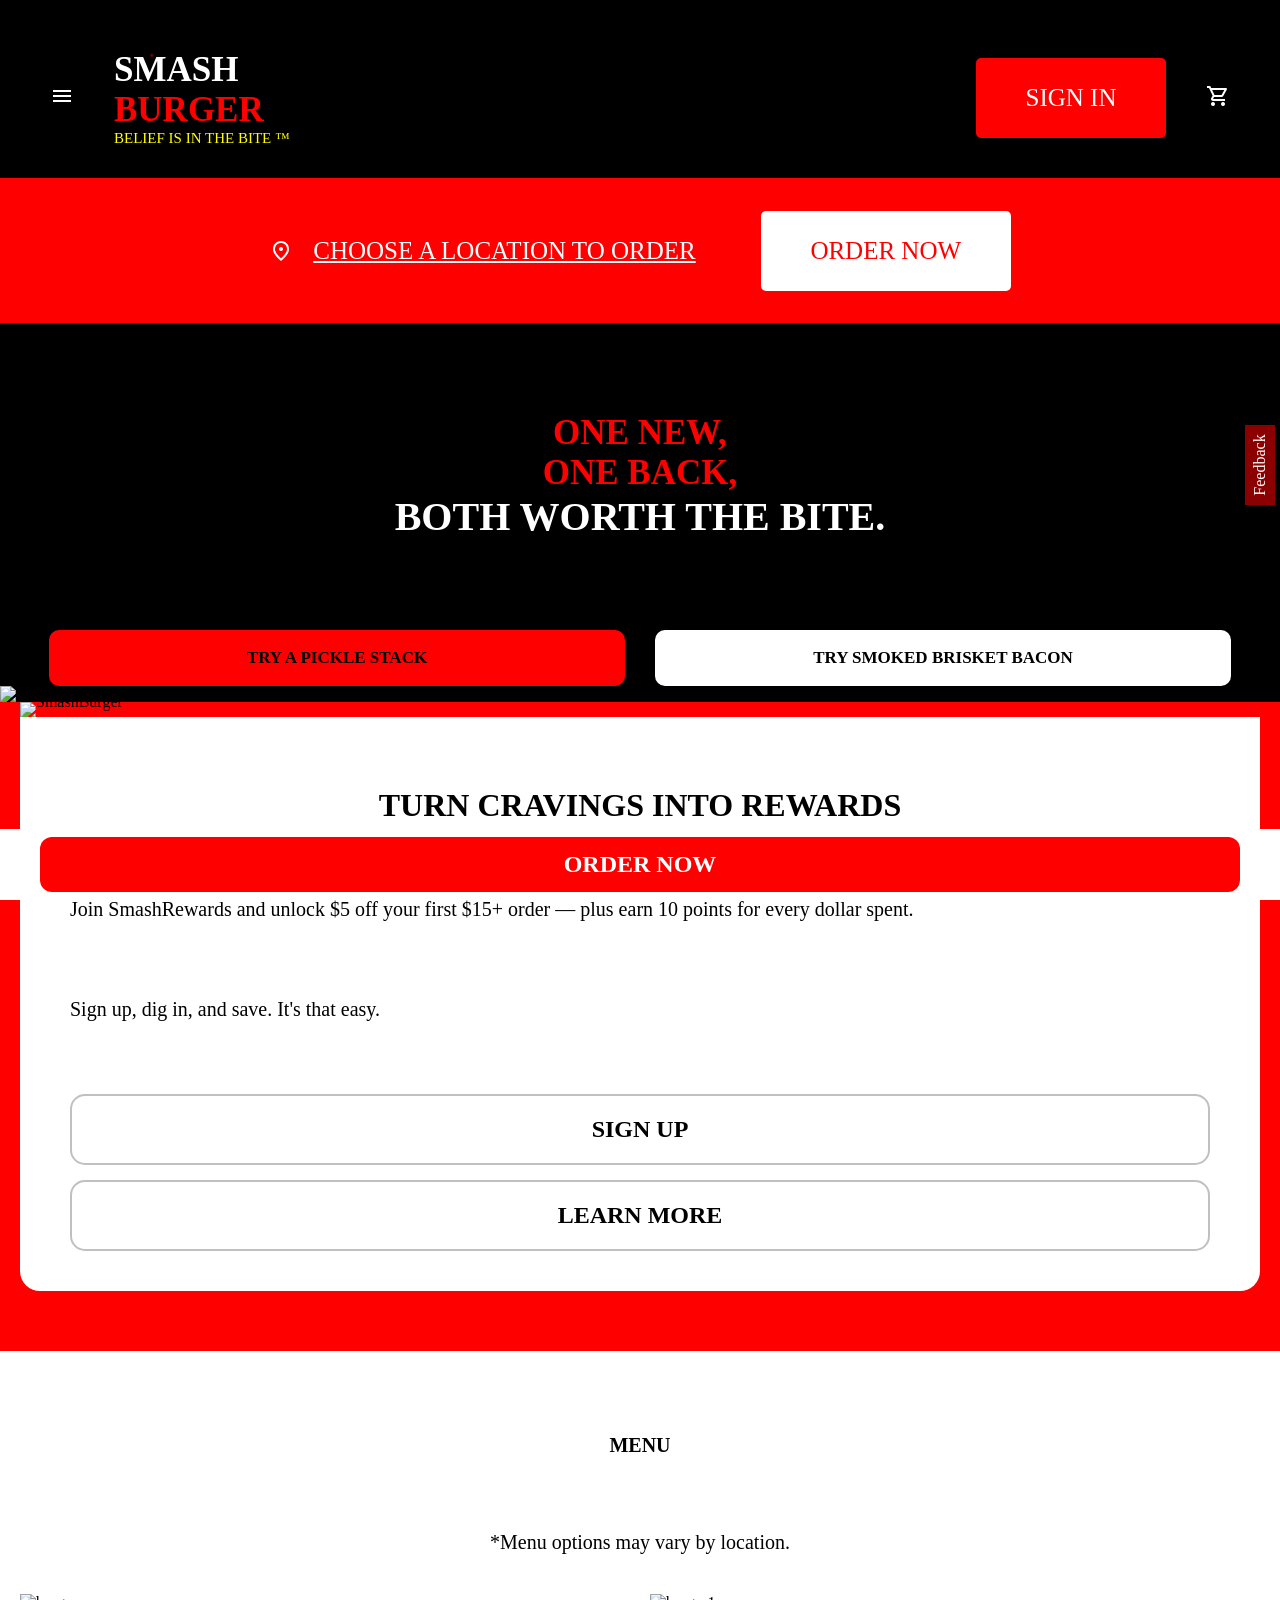
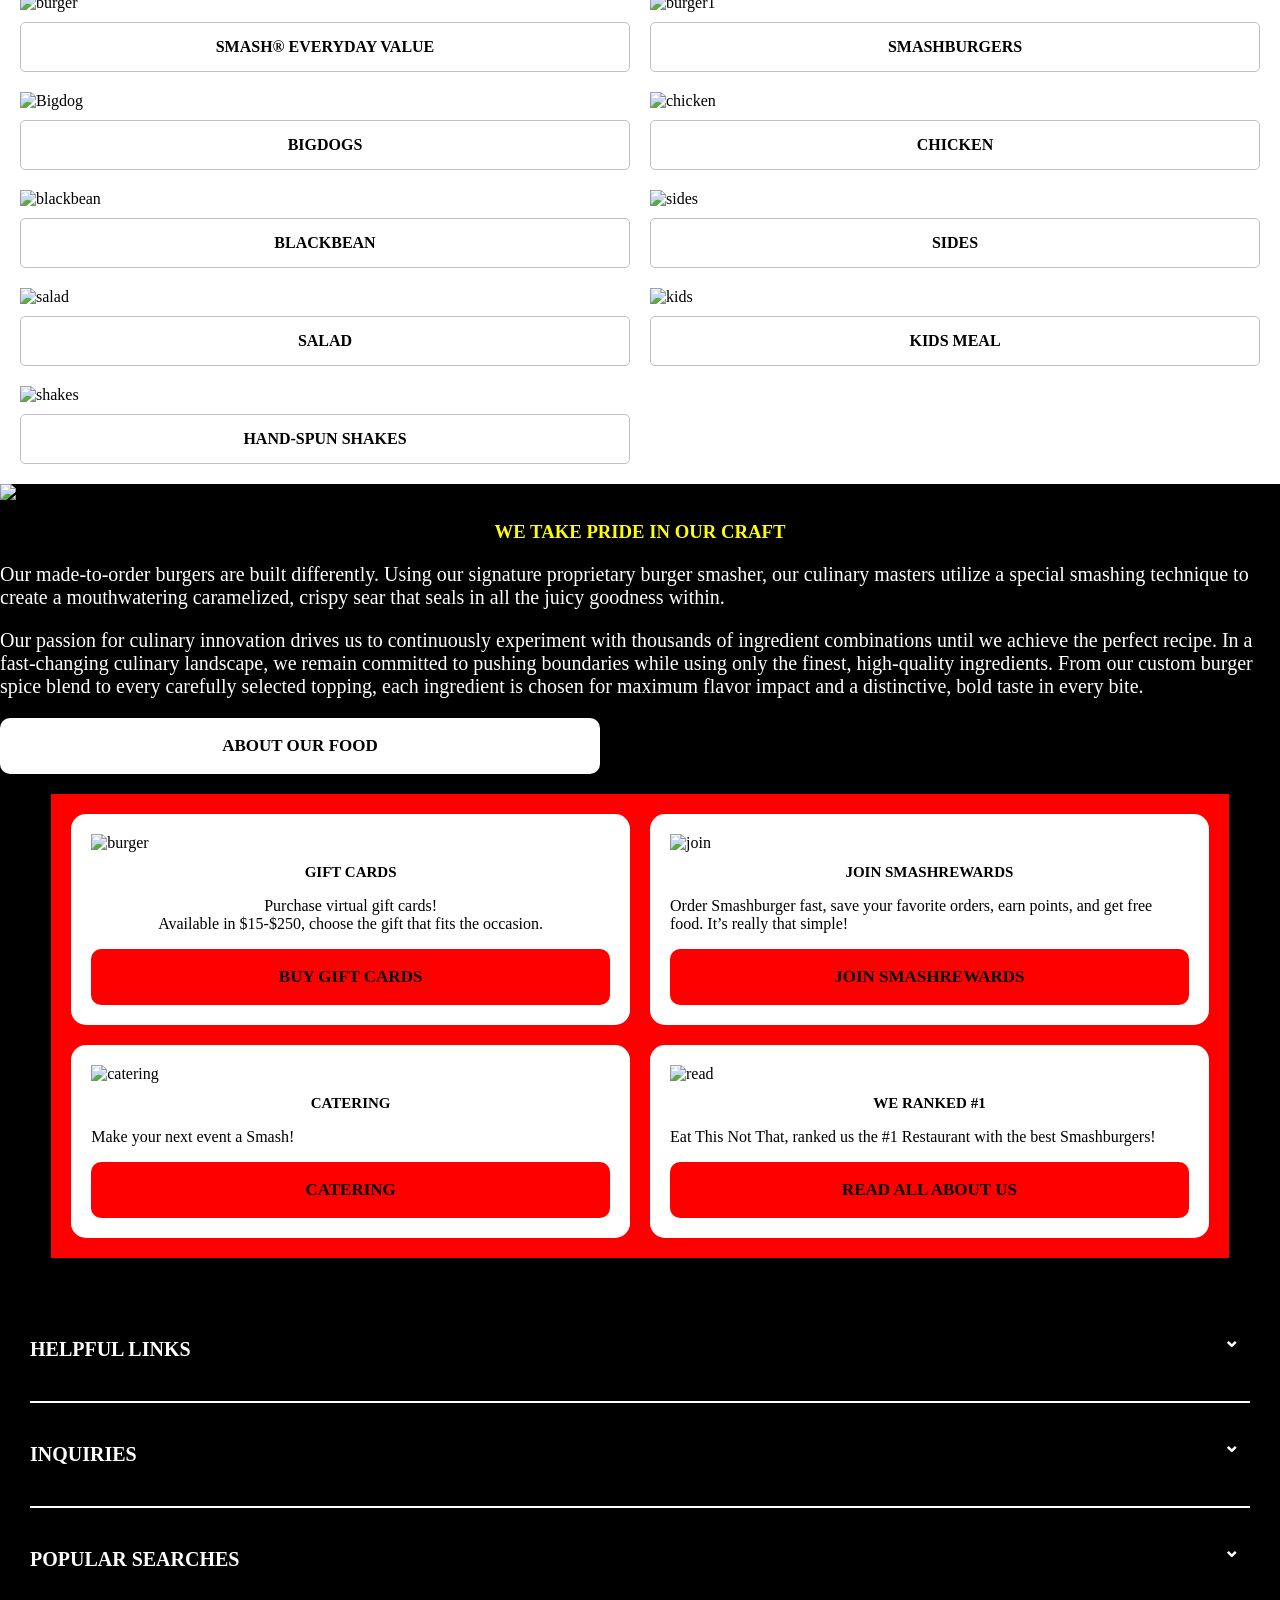
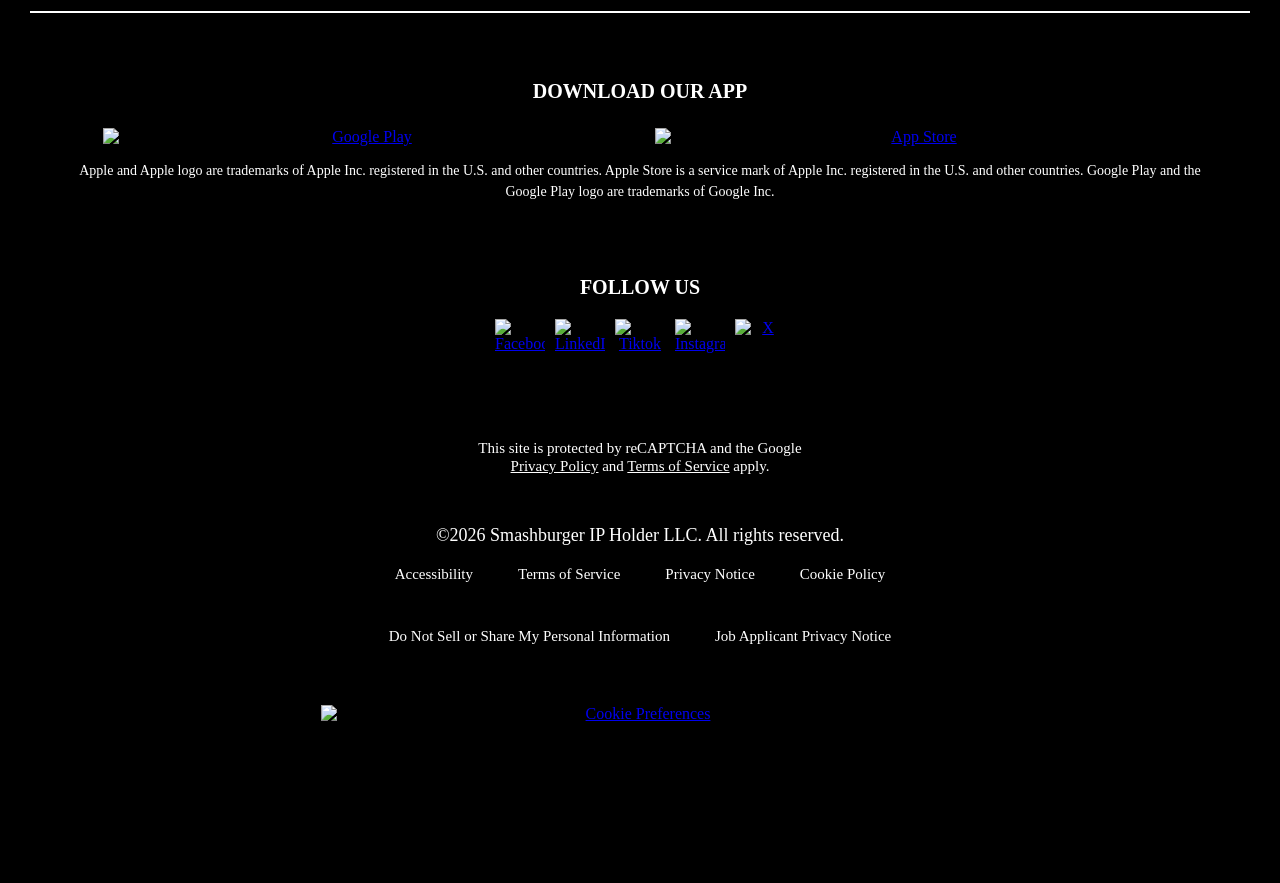
==== index.html @ 2b950dd9 "Add files via upload" ====
<!DOCTYPE html>
<html>

<head>
  <meta charset="UTF-8">
  <meta name="viewport" content="width=device-width, initial-scale=1">
  <link rel="stylesheet" href="style.css"
  <title>SMASHBURGER</title>
    <link rel="stylesheet" href="https://fonts.googleapis.com/css2?family=Material+Symbols+Outlined:opsz,wght,FILL,GRAD@24,400,0,0&icon_names=menu,shopping_cart,location_on" />
</head>

<body class="index-page">
  <header>
    <div class="header-section">
    <span class="material-symbols-outlined hamburger">menu
  </span>
    </div>

    <div class="logo-section">
      <h1>
        <span style="color: white;">SMASH</span><br>
        <span style="color: red;">BURGER <div class="reg">&reg;</div></span>
      </h1>
        <p>BELIEF IS IN THE BITE &trade;</p>
    </div>
    
    <a href="signIn.html" class="button-box">
    <p>SIGN IN</p>
    </a>
        
    <div class="cart-section">
    <span class="material-symbols-outlined cart">shopping_cart
</span>
    </div>
  
  </header>
  
  <nav></nav>
  <main>
        <div class="order-section">
      <div class="location">
        <span class="material-symbols-outlined location_on">location_on
</span>
    <div class="location-text">
      <a href="order.html">CHOOSE A LOCATION TO ORDER</a>
    </div>
      </div>
      <a href="order.html" class="order-now">
           <p>ORDER NOW</p>
    </a>
      
        </div>
        
        <div class="promo-content">

      <h1>
        <p1>ONE NEW,</p1> <br>
        <p2>ONE BACK,</p2> <br>
        <strong>BOTH WORTH THE BITE.</strong>
      </h1>

      </div>
     <div class="feedback">Feedback</div>
     <div class="promo-buttons">

    <a href="#" class="red-button">
        TRY A PICKLE STACK
    </a>
      <br>
    <a href="#" class="white-button">
        TRY SMOKED BRISKET BACON
    </a>

</div>
     <div class="burger-promotion">
       <img src="images/burger.jpg" alt="SmashBurger">
     </div>
     
     <div class="rewards-section">

    <div class="rewards-image">
        <img src="images/Smashrewards.jpg" alt="SmashBurger">
    </div>

    <div class="rewards-card">

        <h2>TURN CRAVINGS INTO REWARDS</h2>

      <p>
        Join SmashRewards and unlock $5 off your first $15+ order — plus earn 10 points for every dollar spent.
      </p>

      <p>
        Sign up, dig in, and save. It's that easy.
      </p>

        <a href="#" class="signup">SIGN UP</a>

        <a href="#" class="learn">LEARN MORE</a>

    </div>
     
     </div>
     
     <div class="menu-section">

    <h1>MENU</h1>
    <p>*Menu options may vary by location.</p>

    <div class="images">
        <img src="images/smasheverydayvalue.jpg" alt="burger">
        <a href="#">SMASH&reg; EVERYDAY VALUE</a>
    </div>

    <div class="images">
        <img src="images/smashburger.jpg" alt="burger1">
        <a href="#">SMASHBURGERS</a>
    </div>

    <div class="images">
        <img src="images/bigdogs.jpg" alt="Bigdog">
        <a href="#">BIGDOGS</a>
    </div>

    <div class="images">
        <img src="images/chicken.jpg" alt="chicken">
        <a href="#">CHICKEN</a>
    </div>

    <div class="images">
        <img src="images/blackbean.jpg" alt="blackbean">
        <a href="#">BLACKBEAN</a>
    </div>

    <div class="images">
        <img src="images/sides.jpg" alt="sides">
        <a href="#">SIDES</a>
    </div>

    <div class="images">
        <img src="images/salad.jpg" alt="salad">
        <a href="#">SALAD</a>
    </div>

    <div class="images">
        <img src="images/kids.jpg" alt="kids">
        <a href="#">KIDS MEAL</a>
    </div>

    <div class="images">
        <img src="images/shakes.jpg" alt="shakes">
        <a href="#">HAND-SPUN SHAKES</a>
    </div>

</div>
     
     <div class="pride-craft">
       <img src="images/smashfries.jpg" alt="fries">
       
       <h3>WE TAKE PRIDE IN OUR CRAFT</h3>
       
       <p>Our made-to-order burgers are built differently. Using our signature proprietary burger smasher, our culinary masters utilize a special smashing technique to create a mouthwatering caramelized, crispy sear that seals in all the juicy goodness within. </p>
       <p>Our passion for culinary innovation drives us to continuously experiment with thousands of ingredient combinations until we achieve the perfect recipe. In a fast-changing culinary landscape, we remain committed to pushing boundaries while using only the finest, high-quality ingredients. From our custom burger spice blend to every carefully selected topping, each ingredient is chosen for maximum flavor impact and a distinctive, bold taste in every bite. </p>
       
           <a href="#" class="about-button">ABOUT OUR FOOD
    </a>
     </div>
     
     <div class="big-box">
       <div class="white-box">
         <img src="images/doubleburger.png" alt="burger">
        <h2>GIFT CARDS</h2>
        <p>Purchase virtual gift cards! <br>Available in $15-$250, choose the gift that fits the occasion.</p>
        
       <a href="#" class="buy-button">BUY GIFT CARDS </a>
       </div>
       
       <div class="join">
         <img src="images/joinus.png" alt="join">

        <h2>JOIN SMASHREWARDS</h2>

        <p>
            Order Smashburger fast, save your favorite orders, earn
            points, and get free food. It’s really that simple!
        </p>

      <a href="#" class="join-button">JOIN SMASHREWARDS </a>

    </div>
       
       <div class="catering">
         <img src="images/catering.jpg" alt="catering">
        <h2>CATERING</h2>
        <p>Make your next event a Smash!</p>
       <a href="#" class="cater-button">CATERING </a>
       </div>
       
    <div class="read">
      <img src="images/read.jpg" alt="read">
      <h2>WE RANKED #1</h2>
      <p>Eat This Not That, ranked us the #1 Restaurant with the best Smashburgers!</p>
             
      <a href="#" class="read-button">READ ALL ABOUT US </a>
    </div>
</div>

    
    
</main>
  <footer>

  <details>
    <summary>HELPFUL LINKS</summary>

    <div class="dropdown-content">
      <a href="#">About Us</a>
      <a href="#">Our Food</a>
      <a href="#">Nutrition</a>
      <a href="#">Catering</a>
      <a href="#">News</a>
      <a href="#">Delivery</a>
      <a href="#">Rewards</a>
      <a href="#">Gift Cards</a>
      <a href="#">Locations</a>
    </div>
  </details>

  <details>
    <summary>INQUIRIES</summary>

    <div class="dropdown-content">
      <a href="#">Careers</a>
      <a href="#">Deals</a>
      <a href="#">Franchising</a>
      <a href="#">FAQ</a>
      <a href="#">Smashburger Certified Angus Beef</a>
      <a href="#">Supply Chain</a>
      <a href="#">Contact Us</a>
    </div>
  </details>

  <details>
    <summary>POPULAR SEARCHES</summary>

    <div class="dropdown-content">
      <a href="#">Veggie Burgers</a>
      <a href="#">What Is A Smash Burger?</a>
      <a href="#">Smash Burger Recipe</a>
      <a href="#">Local Burger Places</a>
      <a href="#">Burgers & Fries</a>
      <a href="#">Burgers & Shakes</a>
      <a href="#">Double Smashburgers</a>
      <a href="#">Black Bean Burger</a>
      <a href="#">SMASH&reg; Everyday Value Menu</a>
    </div>
  </details>
    <div class="download-app">

  <h2>DOWNLOAD OUR APP</h2>

  <div class="app-buttons">

    <a href="https://play.google.com">
      <img src="images/Googleplay.png" alt="Google Play">
    </a>

    <a href="https://www.apple.com">
      <img src="images/applestore.jpg" alt="App Store">
    </a>

  </div>

  <p>
    Apple and Apple logo are trademarks of Apple Inc. registered
    in the U.S. and other countries. Apple Store is a service mark
    of Apple Inc. registered in the U.S. and other countries.
    Google Play and the Google Play logo are trademarks of Google Inc.
  </p>

</div>
<div class="footer-bottom">

    <h2>FOLLOW US</h2>

    <div class="social-icons">
        <a href="https://facebook.com">
          <img src="images/Facebook.png" alt="Facebook">
        </a>
        <a href="https://linkedin.com">
          <img src="images/LinkedIn.png" alt="LinkedIn">
        </a>
        <a href="https://tiktok.com">
          <img src="images/tiktok.png" alt="Tiktok">
        </a>
        <a href="https://instagram.com">
          <img src="images/Instagram.png" alt="Instagram">
        </a>
        <a href="https://X.com">
          <img src="images/X.jpg" alt="X">
        </a>
    </div>

    <p class="captcha">
        This site is protected by reCAPTCHA and the Google<br>
        <a href="#">Privacy Policy</a> and
        <a href="#">Terms of Service</a> apply.
    </p>

    <p class="copyright">
        ©2026 Smashburger IP Holder LLC. All rights reserved.
    </p>

    <div class="footer-links">
        <a href="#">Accessibility</a>
        <a href="#">Terms of Service</a>
        <a href="#">Privacy Notice</a>
        <a href="#">Cookie Policy</a>
        <a href="#">Do Not Sell or Share My Personal Information</a>
        <a href="#">Job Applicant Privacy Notice</a>
    </div>

   <a href="#" class="cookie-button">
    <img src="images/cookies.jpg" alt="Cookie Preferences">
</a>

</div>
  </footer>
  <footer class="order-footer">
    <a href="#">ORDER NOW</a>
</footer>
</body>

</html>
---- style.css ----
* {
    box-sizing: border-box;
}

html, body {
    margin: 0;
    padding: 0;
    width: 100%;
    overflow-x: hidden;
}

img {
    max-width: 100%;
    height: auto;
}

.index-page {
    background-color: black;
    margin: 0;
    padding-bottom: 100px;
}

.sigin-page{
    background-color: black;
    margin: 0;
    padding: 0;
}

header {
    background-color: black;
    height: 80px;
    position: relative;
    display: flex;
    align-items: center;
}

.header-section {
    margin-left: 15px;
}

.hamburger {
    color: white;
}

.reg {
    color: red;
    position: absolute;
    left: 150px;
    top: 35px;
    font-size: 5px;
}

.logo-section {
    text-align: center;
    margin-left: 20px;
}

.logo-section h1 {
    color: white;
    font-size: 20px;
    margin: 0;
}

.logo-section p {
    color: yellow;
    font-size: 10px;
    margin: 0;
}

.button-box {
    background-color: red;
    color: white;
    height: 35px;
    width: 100px;
    display: flex;
    justify-content: center;
    align-items: center;
    border-radius: 5px;
    margin-left: 30px;
    text-decoration: none;
}

.cart-section {
    margin-left: auto;
    right: 15px;
}

.cart {
    color: white;
}

.order-section {
    background-color: red;
    height: 90px;
    display: flex;
    align-items: center;
    gap: 20px;
}

.location {
    display: flex;
    align-items: center;
}

.location_on {
    color: white;
}

.location-text {
    margin-left: 20px;
}

.location-text a {
    color: white;
    font-size: 15px;
    margin-right: 15px;
    text-decoration: underline;
}

.order-now {
    background-color: white;
    width: 100px;
    height: 35px;
    border-radius: 5px;
    display: flex;
    justify-content: center;
    align-items: center;
    margin-right: 10px;
    text-decoration: none;
}

.order-now p {
    color: red;
    font-size: 10px;
}

.promo-content h1 {
    font-size: 45px;
    text-align: center;
    padding: 50px 20px;
}

.promo-content h1 p1,
.promo-content h1 p2 {
    color: red;
}

.promo-content h1 strong {
    color: white;
    font-size: 40px;
    font-weight: bold;
}

.promo-buttons {
    display: flex;
    flex-direction: column;
    align-items: center;
    gap: 0;
}

.red-button,
.white-button,
.about-button,
.buy-button,
.join-button,
.cater-button,
.read-button {
    display: block;
    width: 100%;
    max-width: 600px;
    padding: 18px 20px;
    text-align: center;
    text-decoration: none;
    font-size: 17px;
    font-weight: bold;
    border-radius: 10px;
    box-sizing: border-box;
    margin-bottom: 0;
}

.red-button,
.join-button,
.cater-button,
.read-button,
.buy-button {
    background-color: red;
    color: black;
}

.white-button,
.about-button {
    background-color: white;
    color: black;
}

.feedback {
    position: fixed;
    right: -20px;
    top: 450px;
    color: white;
    background-color: darkred;
    transform: rotate(-90deg);
    display: flex;
    align-items: center;
    justify-content: center;
    height: 30px;
    width: 80px;
    z-index: 1;
}

.burger-promotion {
    width: 100%;
    background-color: black;
    margin: 0;
    padding: 0;
    line-height: 0;
}

.burger-promotion img {
    display: block;
    width: 100%;
    height: auto;
    margin: 0;
    padding: 0;
}

.rewards-section {
    background-color: red;
    padding: 0 40px 60px;
}

.rewards-image {
    width: 100%;
    line-height: 0;
}

.rewards-image img {
    display: block;
    width: 100%;
    height: auto;
}

.rewards-card {
    background-color: white;
    padding: 70px 50px 40px;
    border-radius: 0 0 20px 20px;
    position: relative;
    z-index: 2;
    margin-top: -1px;
}

.rewards-card h2 {
    text-align: center;
    font-size: 32px;
    margin: 0 0 70px;
}

.rewards-card p {
    font-size: 20px;
    line-height: 1.5;
    margin: 0 0 70px;
}

.rewards-card a {
    display: block;
    text-align: center;
    padding: 20px;
    margin-top: 15px;
    border: 2px solid silver;
    border-radius: 15px;
    text-decoration: none;
    font-size: 24px;
    font-weight: bold;
}

.signup,
.learn {
    color: black;
    background-color: white;
}

.menu-section {
    background-color: white;
    width: 100%;
    height: auto;
}

.menu-section h1 {
    text-align: center;
    padding-top: 50px;
    font-size: 20px;
}

.menu-section p {
    text-align: center;
    padding-top: 20px;
    font-size: 20px;
}

.images img {
    display: block;
    width: 100%;
    height: auto;
    margin: 0;
    padding: 0;
}

.images a {
    display: block;
    width: 88%;
    text-align: center;
    padding: 15px;
    margin: auto;
    border: 1px solid silver;
    border-radius: 5px;
    text-decoration: none;
    color: black;
    font-weight: bold;
}

.pride-craft {
    background-color: black;
    width: 100%;
    height: auto;
}

.pride-craft img {
    display: block;
    width: 100%;
    height: auto;
    margin: 0;
    padding: 0;
}

.pride-craft h3 {
    color: yellow;
    text-align: center;
}

.pride-craft p {
    color: white;
    text-align: left;
    font-size: 20px;
}

.big-box {
    background-color: red;
    width: 100%;
    height: auto;
    padding: 20px;
    margin-right: 10px;
    margin-top: 50px;
}

.white-box,
.join,
.catering,
.read {
    background-color: white;
    width: 90%;
    height: auto;
    border-radius: 15px;
    margin: 20px auto;
    padding: 20px;
    box-sizing: border-box;
}

.white-box img,
.join img,
.catering img,
.read img {
    display: block;
    width: 100%;
    height: auto;
    margin: 0;
    padding: 0;
}

.white-box h2,
.join h2,
.catering h2,
.read h2 {
    text-align: center;
    font-size: 15px;
}

.white-box p {
    text-align: center;
}

footer {
    background-color: black;
    width: 100%;
    padding: 20px 30px;
    box-sizing: border-box;
}

footer details {
    border-bottom: 2px solid white;
}

footer summary {
    color: white;
    font-size: 20px;
    font-weight: bold;
    padding: 40px 0;
    cursor: pointer;
    list-style: none;
    position: relative;
}

footer summary::after {
    content: "⌄";
    position: absolute;
    right: 10px;
    font-size: 20px;
    top: 30px;
}

footer details[open] summary::after {
    transform: rotate(180deg);
}

.dropdown-content {
    padding: 0 0 30px;
}

.dropdown-content a {
    display: block;
    color: white;
    text-decoration: none;
    font-size: 20px;
    padding: 12px 0;
}

.download-app {
    background-color: black;
    color: white;
    text-align: center;
    padding: 50px 30px;
}

.download-app h2 {
    font-size: 20px;
    margin-bottom: 25px;
}

.app-buttons {
    display: flex;
    justify-content: center;
    gap: 30px;
}

.app-buttons a {
    display: block;
    width: 45%;
}

.app-buttons img {
    display: block;
    width: 100%;
    height: auto;
}

.download-app p {
    font-size: 14px;
    line-height: 1.5;
    text-align: center;
    margin-top: 50px auto 0;
}

.footer-bottom {
    background-color: black;
    color: white;
    text-align: center;
    padding: 10px 30px 40px;
}

.footer-bottom h2 {
    font-size: 20px;
    margin: 0px 0 20px;
}

.social-icons {
    display: flex;
    justify-content: center;
    align-items: center;
    gap: 10px;
    margin-bottom: 70px;
}

.social-icons a {
    display: block;
}

.social-icons img {
    display: block;
    width: 50px;
    height: 50px;
    object-fit: contain;
}

.captcha {
    font-size: 15px;
    line-height: 1.2;
    margin-bottom: 50px;
}

.captcha a {
    color: white;
    text-decoration: underline;
}

.copyright {
    font-size: 18px;
    margin-bottom: 20px;
}

.footer-links {
    display: flex;
    justify-content: center;
    flex-wrap: wrap;
    gap: 45px;
    max-width: 700px;
    margin: auto;
}

.footer-links a {
    color: white;
    text-decoration: none;
    font-size: 15px;
}

.cookie-button {
    display: block;
    width: 55%;
    margin: 60px auto 0;
}

.cookie-button img {
    display: block;
    width: 100%;
    height: auto;
}

.order-footer {
    position: fixed;
    bottom: 0;
    left: 0;
    width: 100%;
    background-color: white;
    padding: 15px 25px;
    box-sizing: border-box;
    z-index: 1000;
}

.order-footer a {
    display: flex;
    justify-content: center;
    align-items: center;
    width: 100%;
    height: 50px;
    background-color: red;
    color: white;
    text-decoration: none;
    font-size: 30px;
    font-weight: bold;
    border-radius: 10px;
    box-sizing: border-box;
}

.sign-in {
    background-color: white;
    min-height: 100vh;
    padding: 70px 45px;
    box-sizing: border-box;
}

.sign-in h1 {
    color: red;
    text-align: center;
    font-size: 40px;
    margin: 0 0 50px;
}

.sign-in form {
    color: black;
    font-size: 30px;
}

.sign-in input {
    display: block;
    width: 100%;
    height: 70px;
    border: 2px solid silver;
    border-radius: 15px;
    box-sizing: border-box;
    padding: 15px;
    font-size: 20px;
    margin-top: 20px;
}

#forgot {
    display: block;
    color: black;
    font-size: 28px;
    text-decoration: underline;
    margin-top: 15px;
    margin-bottom: 60px;
}

.sign-in button {
    display: block;
    width: 100%;
    height: 70px;
    background-color: red;
    color: white;
    border: none;
    border-radius: 15px;
    font-size: 30px;
    font-weight: bold;
}

.Account {
    background-color: white;
    margin-top: 65px;
    padding: 45px 20px;
    border-radius: 10px;
    text-align: center;
    font-size: 20px;
}

.Account p {
    display: inline;
    margin: 0;
}

.Account a {
    color: darkred;
    font-weight: bold;
    text-decoration: underline;
    margin-left: 5px;
}

.location-page {
    background-color: white;
    min-height: 100vh;
    padding: 70px 48px;
    box-sizing: border-box;
    color: black;
}

.location-page h1 {
    text-align: center;
    font-size: 25px;
    line-height: 1.5;
    margin: 0 0 50px;
    font-weight: bold;
}

.location-page h2 {
    text-align: center;
    font-size: 15px;
    margin: 0;
}

.location-page p {
    text-align: center;
    color: dimgray;
    font-size: 15px;
    margin: 12px 0 65px;
}

.location-page form {
    display: flex;
    flex-direction: column;
    font-size: 27px;
}

.location-page select {
    width: 100%;
    height: 60px;
    background-color: white;
    border: 2px solid silver;
    border-radius: 12px;
    padding: 0 28px;
    font-size: 20px;
    margin-top: 15px;
    margin-bottom: 30px;
}

.location-page input {
    width: 100%;
    font-size: 115px;
    box-sizing: border-box;
    background-color: white;
    border: 2px solid silver;
    border-radius: 12px;
    padding: 0 28px;
    font-size: 28px;
    margin-top: 15px;
}

.location-page input::placeholder {
    color: #777;
}

.search-button {
    width: 100%;
    height: 60px;
    background-color: red;
    color: white;
    border: none;
    border-radius: 12px;
    font-size: 25px;
    font-weight: bold;
    margin-top: 45px;
}

.location-button {
    width: 100%;
    height: 60px;
    background-color: white;
    color: black;
    border: 2px solid #333;
    border-radius: 12px;
    font-size: 27px;
    font-weight: bold;
    margin-top: 25px;
}

.locations-state {
    background-color: white;
    min-height: 100vh;
    padding-top: 30px;
    color: black;
}

.locations-state h1 {
    text-align: center;
    color: red;
    font-size: 30px;
    margin: 0;
    font-weight: bold;
}

.locations-state h2 {
    text-align: center;
    color: red;
    font-size: 30px;
    margin: 10px 0 70px;
    font-weight: bold;
}

.locations-state h3 {
    text-align: center;
    font-size: 25px;
    margin: 20px 0 40px;
}

.states {
    display: grid;
    grid-template-columns: 1fr 1fr;
    gap: 24px;
    width: 100%;
    box-sizing: border-box;
    padding: 0 10px;
}

.states a {
    width: 100%;
    height: 50px;
    box-sizing: border-box;
    border: 2px solid #444;
    border-radius: 12px;
    display: flex;
    justify-content: center;
    align-items: center;
    color: black;
    text-decoration: none;
    font-size: 20px;

}

.canada-title {
    margin-top: 40px !important;
    margin-bottom: 20px !important;
}

/* RESPONSIVE DESIGN */


/*  PHONES */
@media (max-width: 600px) {

    .states {
        width: 92%;
        grid-template-columns: 1fr 1fr;
        gap: 15px;
        margin: auto;
    }

    .states a {
        width: 100%;
        height: 75px;
        font-size: 18px;
    }

    .locations-page {
        width: 100%;
        padding-left: 15px;
        padding-right: 15px;
    }

    .locations-page h1 {
        font-size: 35px;
    }

    .locations-page h2 {
        font-size: 35px;
    }

    .locations-page h3 {
        font-size: 25px;
    }

    .promo-content h1 {
        font-size: 35px;
    }

    .promo-content h1 strong {
        font-size: 32px;
    }

    .sign-in {
        width: 100%;
        padding: 50px 25px;
    }

    .sign-in input {
        width: 100%;
        height: 80px;
    }

    .sign-in button {
        width: 100%;
        height: 70px;
    }

}


/*  TABLETS */
@media (min-width: 601px) and (max-width: 1024px) {

    .states {
        width: 85%;
        max-width: 800px;
        grid-template-columns: 1fr 1fr;
        gap: 20px;
        margin: auto;
    }

    .states a {
        width: 100%;
        height: 85px;
        font-size: 22px;
    }

    .locations-page {
        width: 100%;
        padding-left: 30px;
        padding-right: 30px;
    }

    .locations-page h1 {
        font-size: 45px;
    }

    .locations-page h2 {
        font-size: 45px;
    }

    .locations-page h3 {
        font-size: 30px;
    }

}

/* LAPTOPS AND DESKTOPS */
@media (min-width: 1025px) {

    .states {
        width: 80%;
        max-width: 900px;
        grid-template-columns: 1fr 1fr;
        gap: 25px;
        margin: auto;
    }

    .states a {
        width: 100%;
        height: 90px;
        font-size: 24px;
    }

    .locations-page {
        width: 100%;
        padding-left: 40px;
        padding-right: 40px;
    }

    .locations-page h1 {
        font-size: 55px;
    }

    .locations-page h2 {
        font-size: 50px;
    }

    .locations-page h3 {
        font-size: 32px;
    }

}

@media screen and (orientation: landscape) {

    body {
        width: 100%;
        overflow-x: hidden;
    }

    body {
        width: 100%;
        overflow-x: hidden;
    }

    header {
        height: 160px;
        display: flex;
        align-items: center;
        padding: 0 50px;
        box-sizing: border-box;
    }

    .header-section {
        margin-left: 0;
    }

    .hamburger {
        font-size: 40px;
    }

    .logo-section {
        margin-left: 40px;
        text-align: left;
    }

    .logo-section h1 {
        font-size: 35px;
    }

    .logo-section p {
        font-size: 15px;
    }

    .button-box {
        margin-left: auto;
        width: 190px;
        height: 80px;
    }

    .button-box p {
        font-size: 25px;
        margin: 0;
    }

    .cart-section {
        margin-left: 40px;
        right: auto;
    }

    .cart {
        font-size: 40px;
    }

    .order-section {
        height: 145px;
        display: flex;
        align-items: center;
        justify-content: center;
        gap: 50px;
    }

    .location {
        display: flex;
        align-items: center;
    }

    .location-text {
        margin-left: 20px;
    }

    .location-text a {
        font-size: 25px;
    }

    .location_on {
        font-size: 35px;
    }

    .order-now {
        width: 250px;
        height: 80px;
        margin-right: 0;
    }

    .order-now p {
        font-size: 25px;
        margin: 0;
    }

    .burger-promotion img {
        width: 100%;
        height: auto;
    }

    .rewards-section {
        padding-left: 20px;
        padding-right: 20px;
    }

    .menu-section {
        width: 100%;
    }

    .pride-craft {
        width: 100%;
    }

    .big-box {
        width: 92%;
        margin-left: auto;
        margin-right: auto;
    }

    .order-footer {
        padding: 8px 20px;
    }

    .order-footer a {
        height: 55px;
        font-size: 24px;
        border-radius: 12px;
    }

    .promo-content {
        padding: 20px 40px;
    }

    .promo-content h1 {
        font-size: 35px;
        margin: 20px 0;
    }

    .promo-buttons {
        flex-direction: row;
        justify-content: center;
        gap: 15px;
    }

    .red-button,
    .white-button {
        width: 45%;
    }

    .burger-promotion img {
        width: 100%;
        height: auto;
    }

    .order-footer {
        padding: 8px 40px;
    }

    .order-footer a {
        height: 55px;
        font-size: 24px;
        border-radius: 12px;
    }

    .menu-section {
        width: 100%;
        padding: 20px;
        display: grid;
        grid-template-columns: 1fr 1fr;
        gap: 20px;
    }

    .menu-section h1,
    .menu-section > p {
        grid-column: 1 / -1;
    }

    .menu-section .images {
        width: 100%;
        margin: 0;
    }

    .menu-section .images img {
        display: block;
        width: 100%;
        height: auto;
    }

    .menu-section .images a {
        display: block;
        width: 100%;
        box-sizing: border-box;
        margin: 10px 0 0;
    }

    .big-box {
        width: 92%;
        margin: 20px auto;
        padding: 20px;
        display: grid;
        grid-template-columns: 1fr 1fr;
        gap: 20px;
        box-sizing: border-box;
    }

    .big-box .white-box,
    .big-box .join,
    .big-box .catering,
    .big-box .read {
        width: 100%;
        margin: 0;
        box-sizing: border-box;
    }

    .big-box img {
        width: 100%;
        height: auto;
        display: block;
    }
}
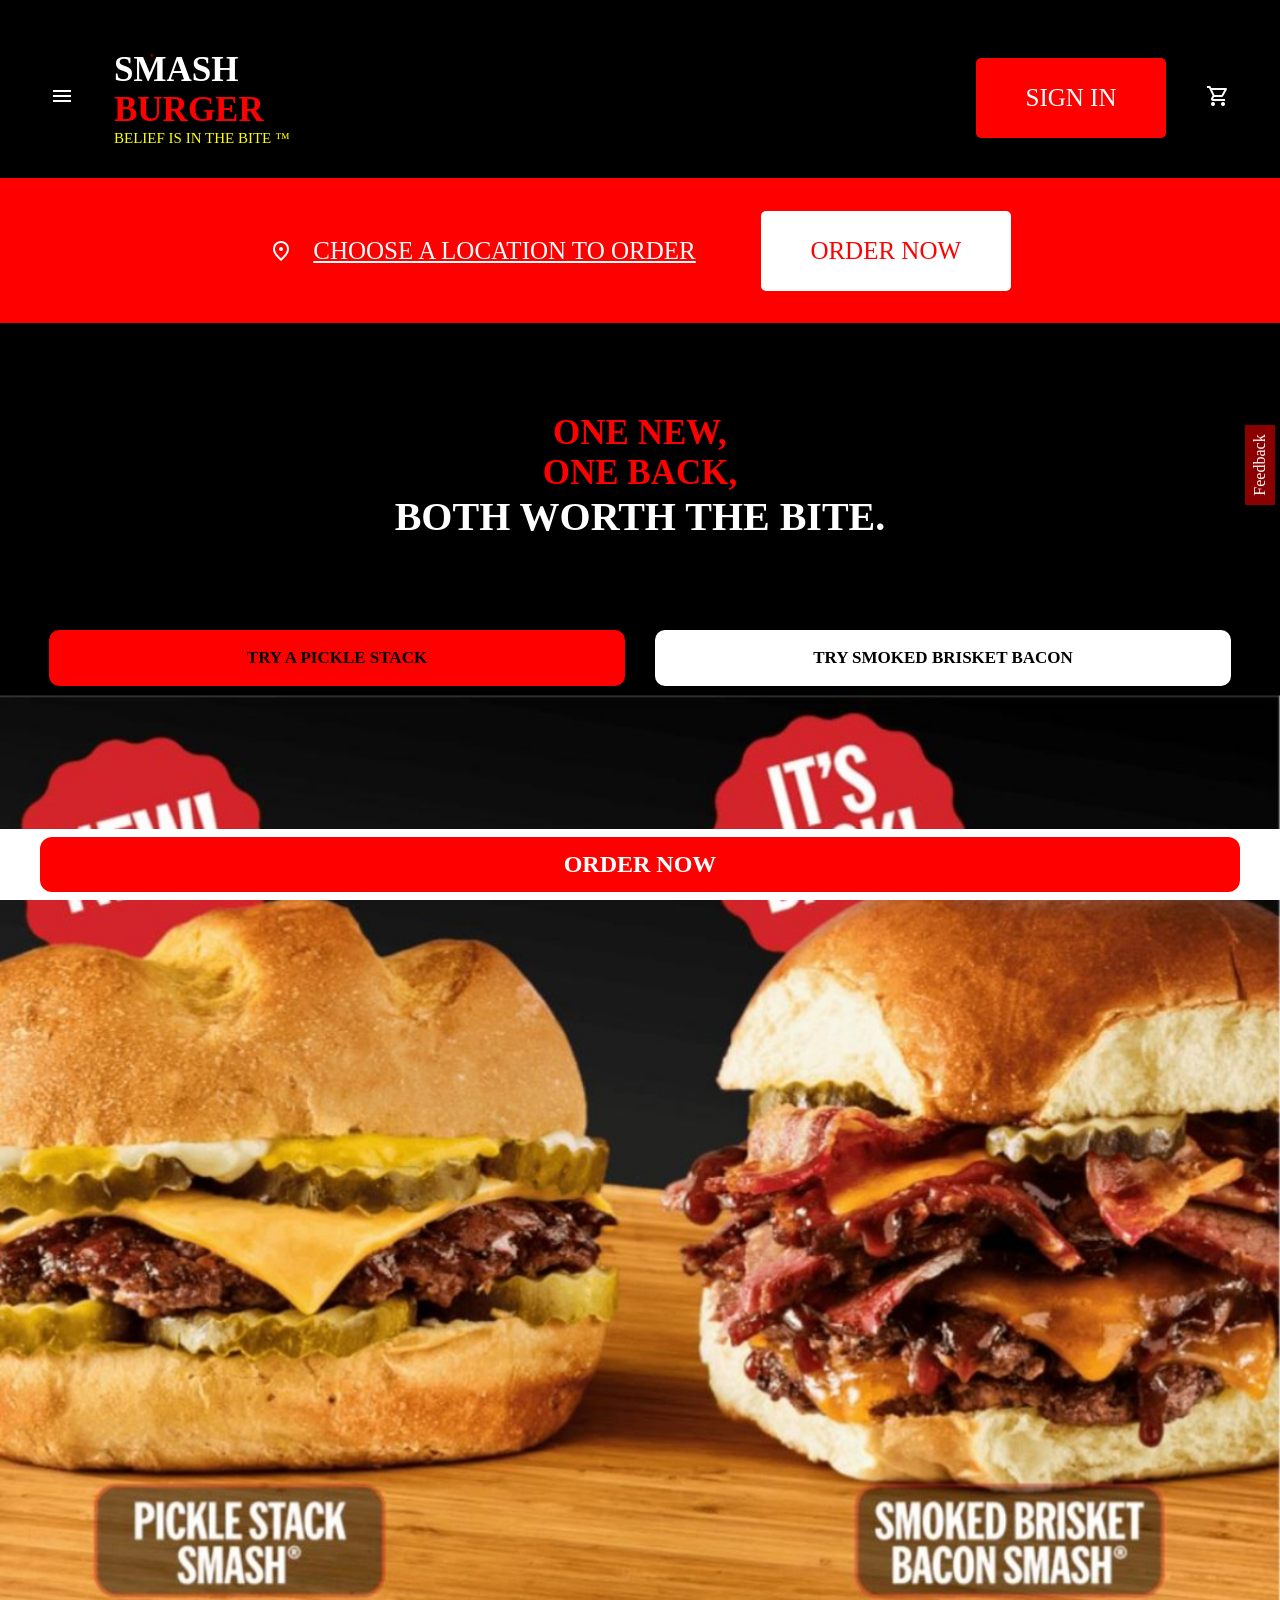
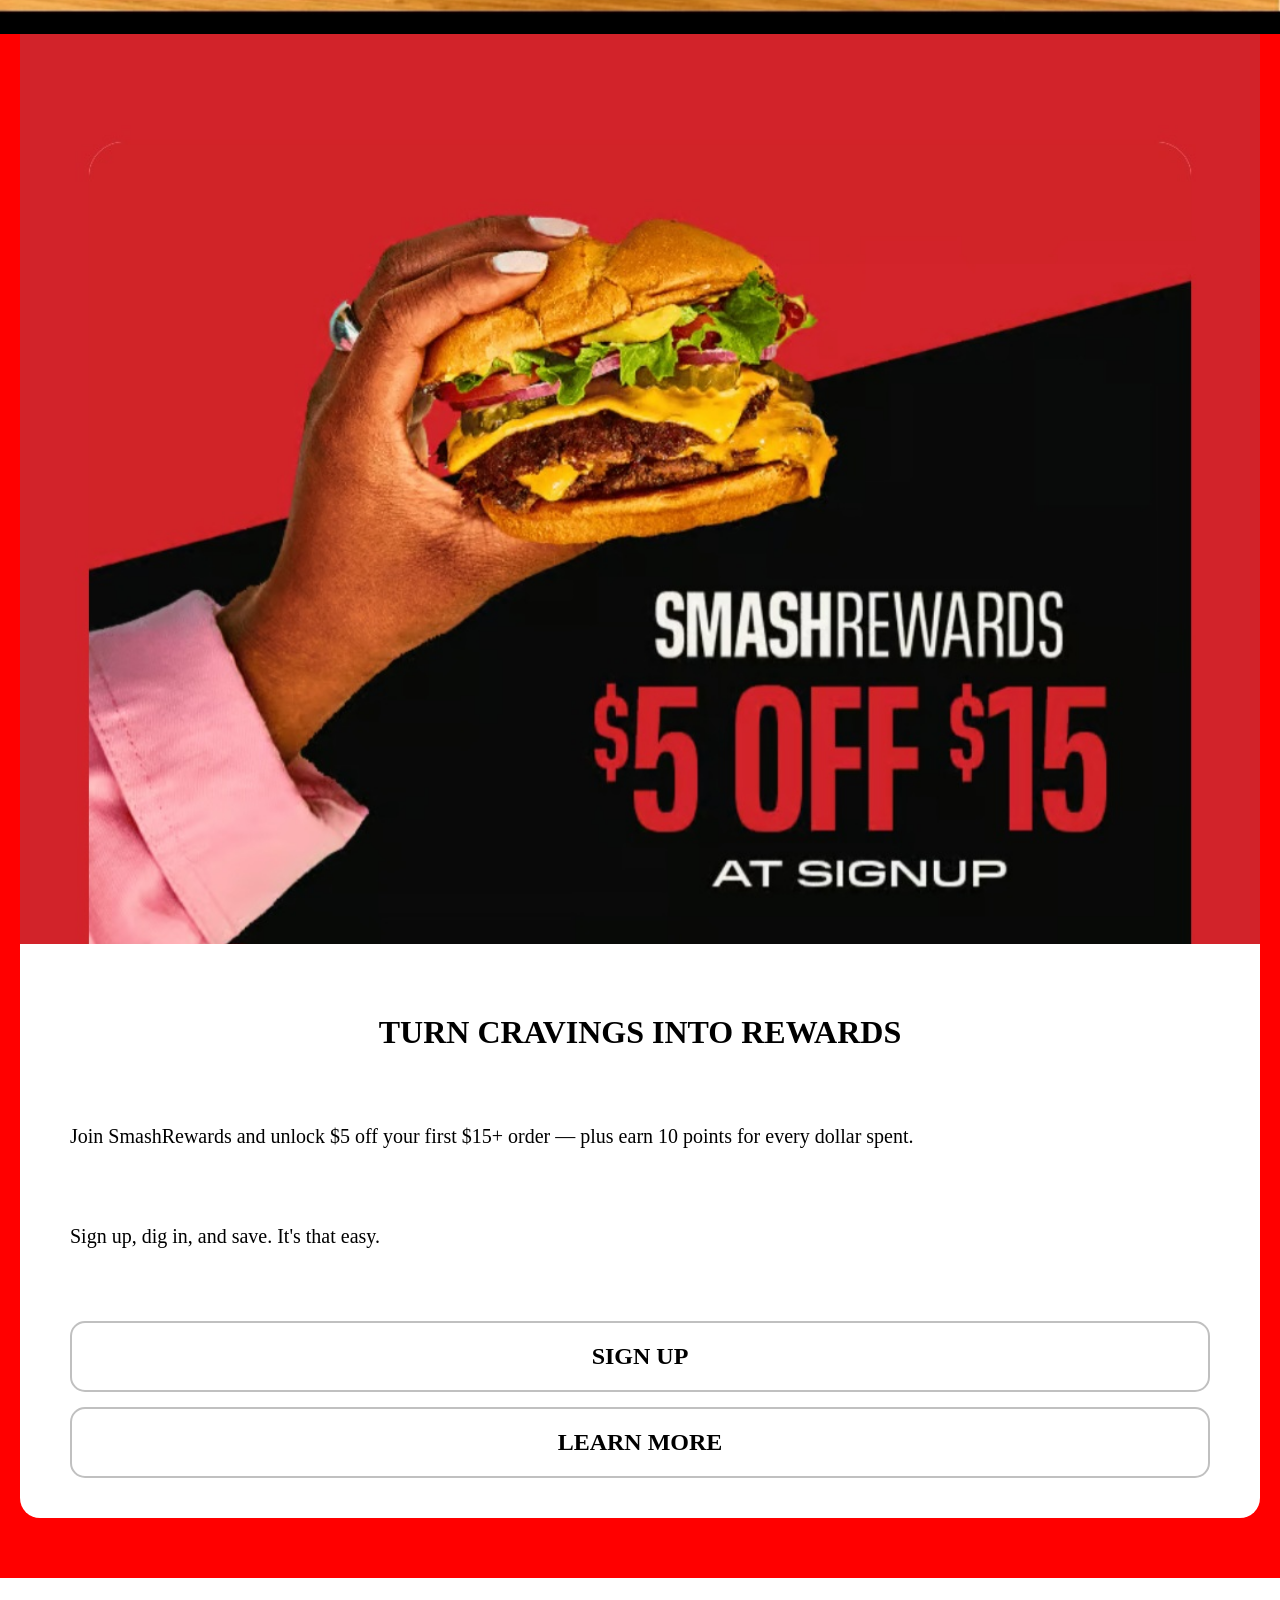
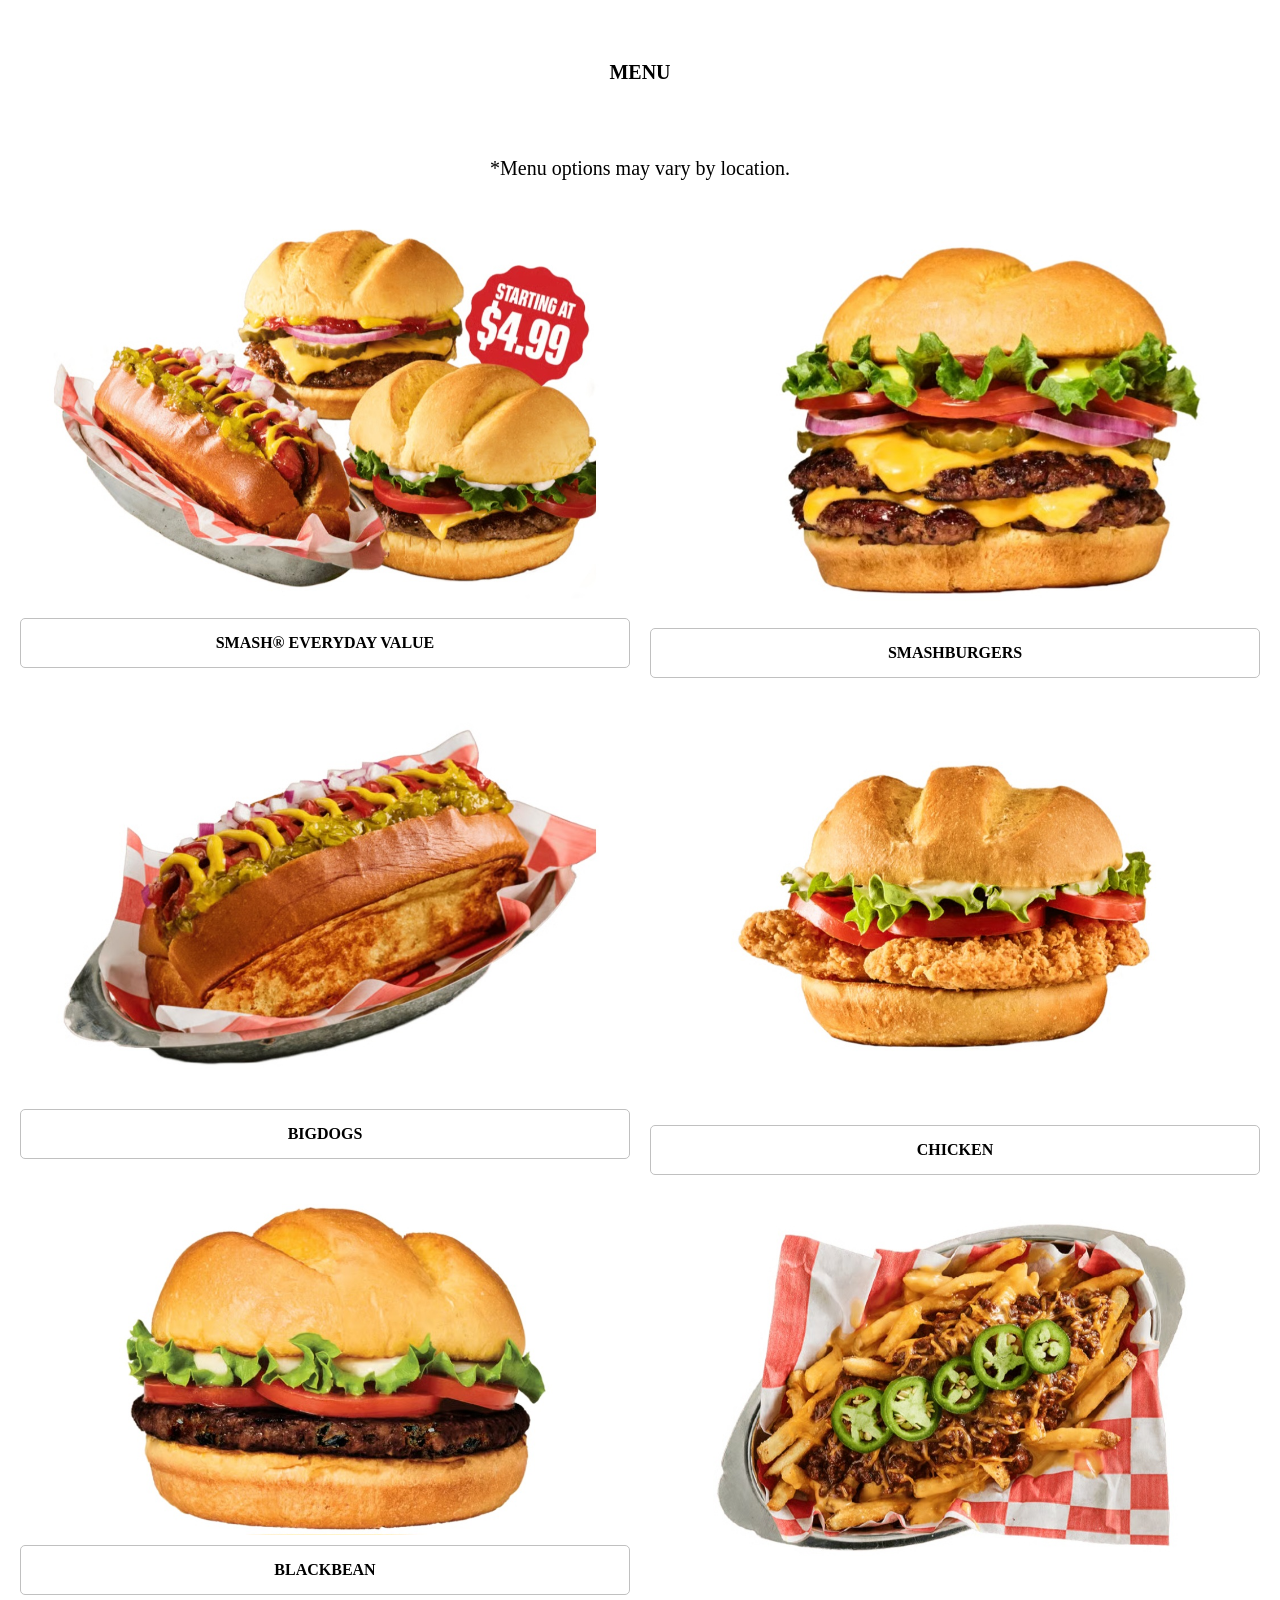
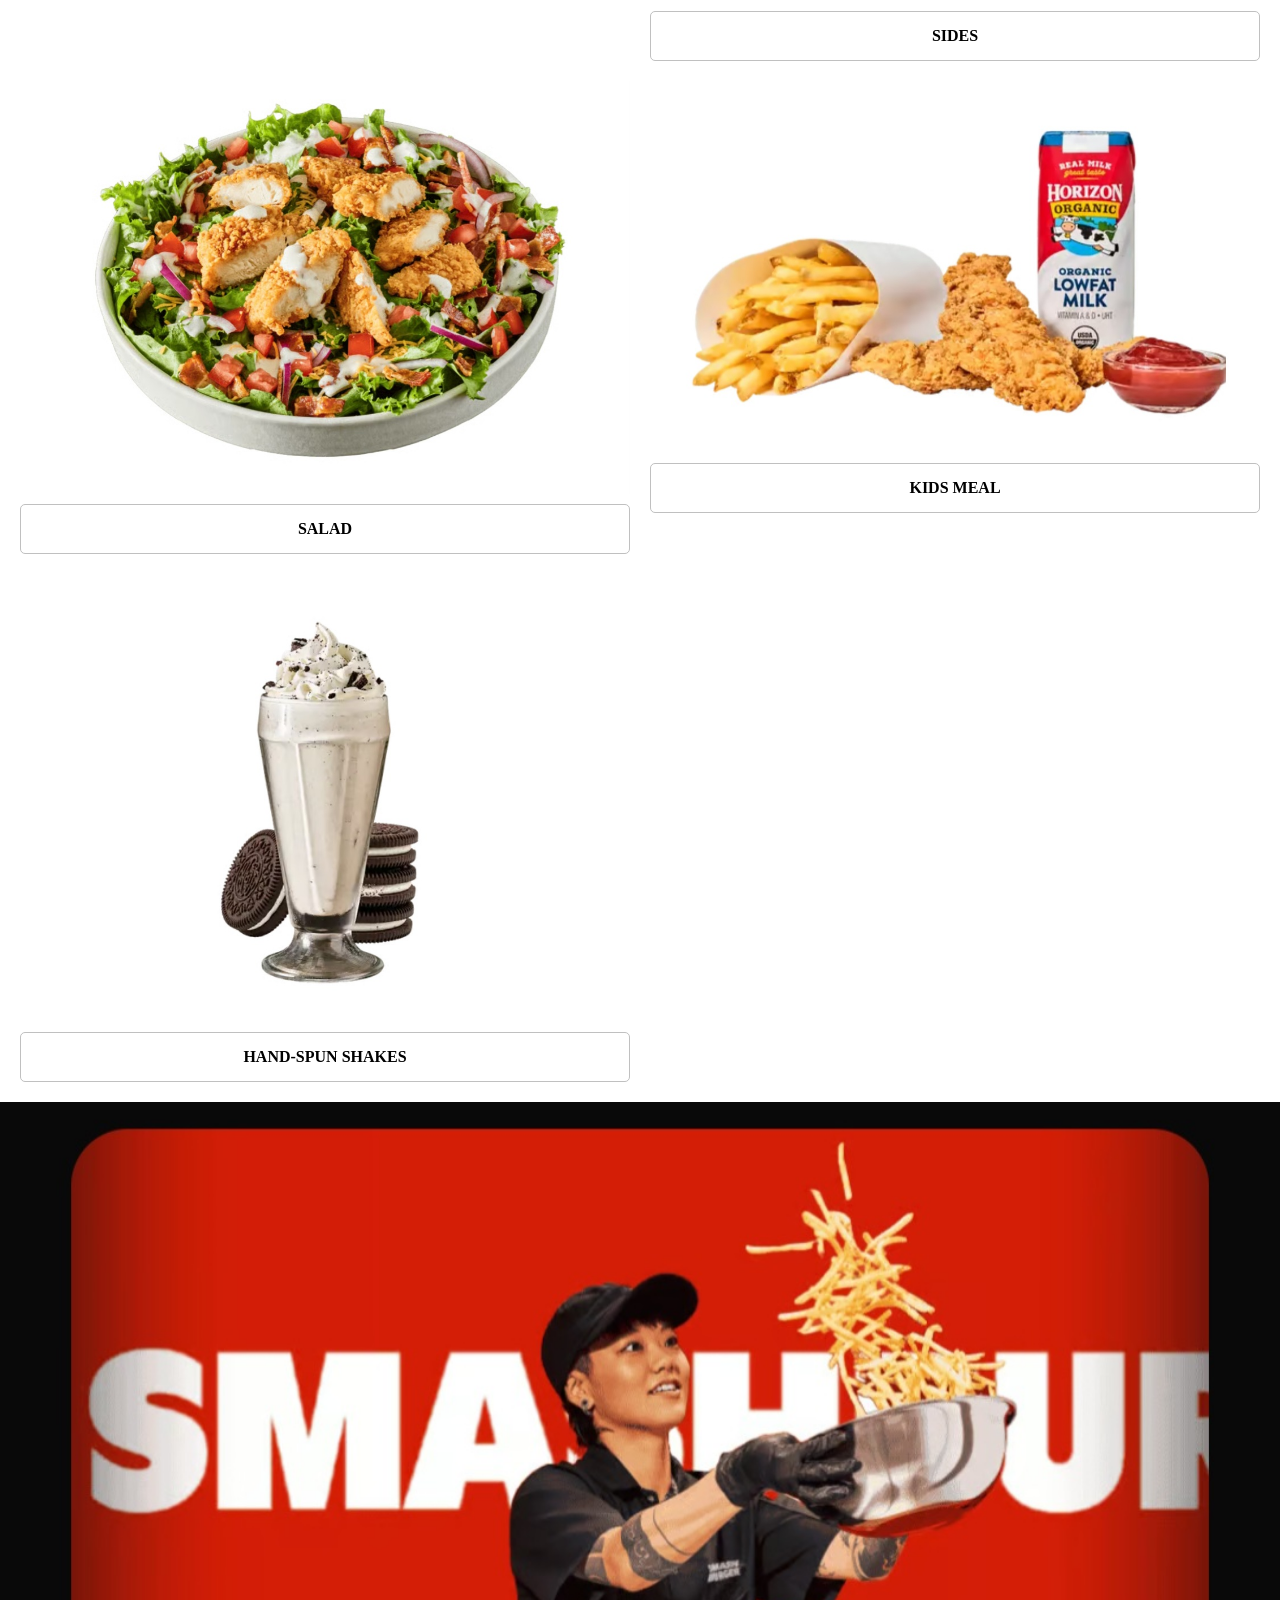
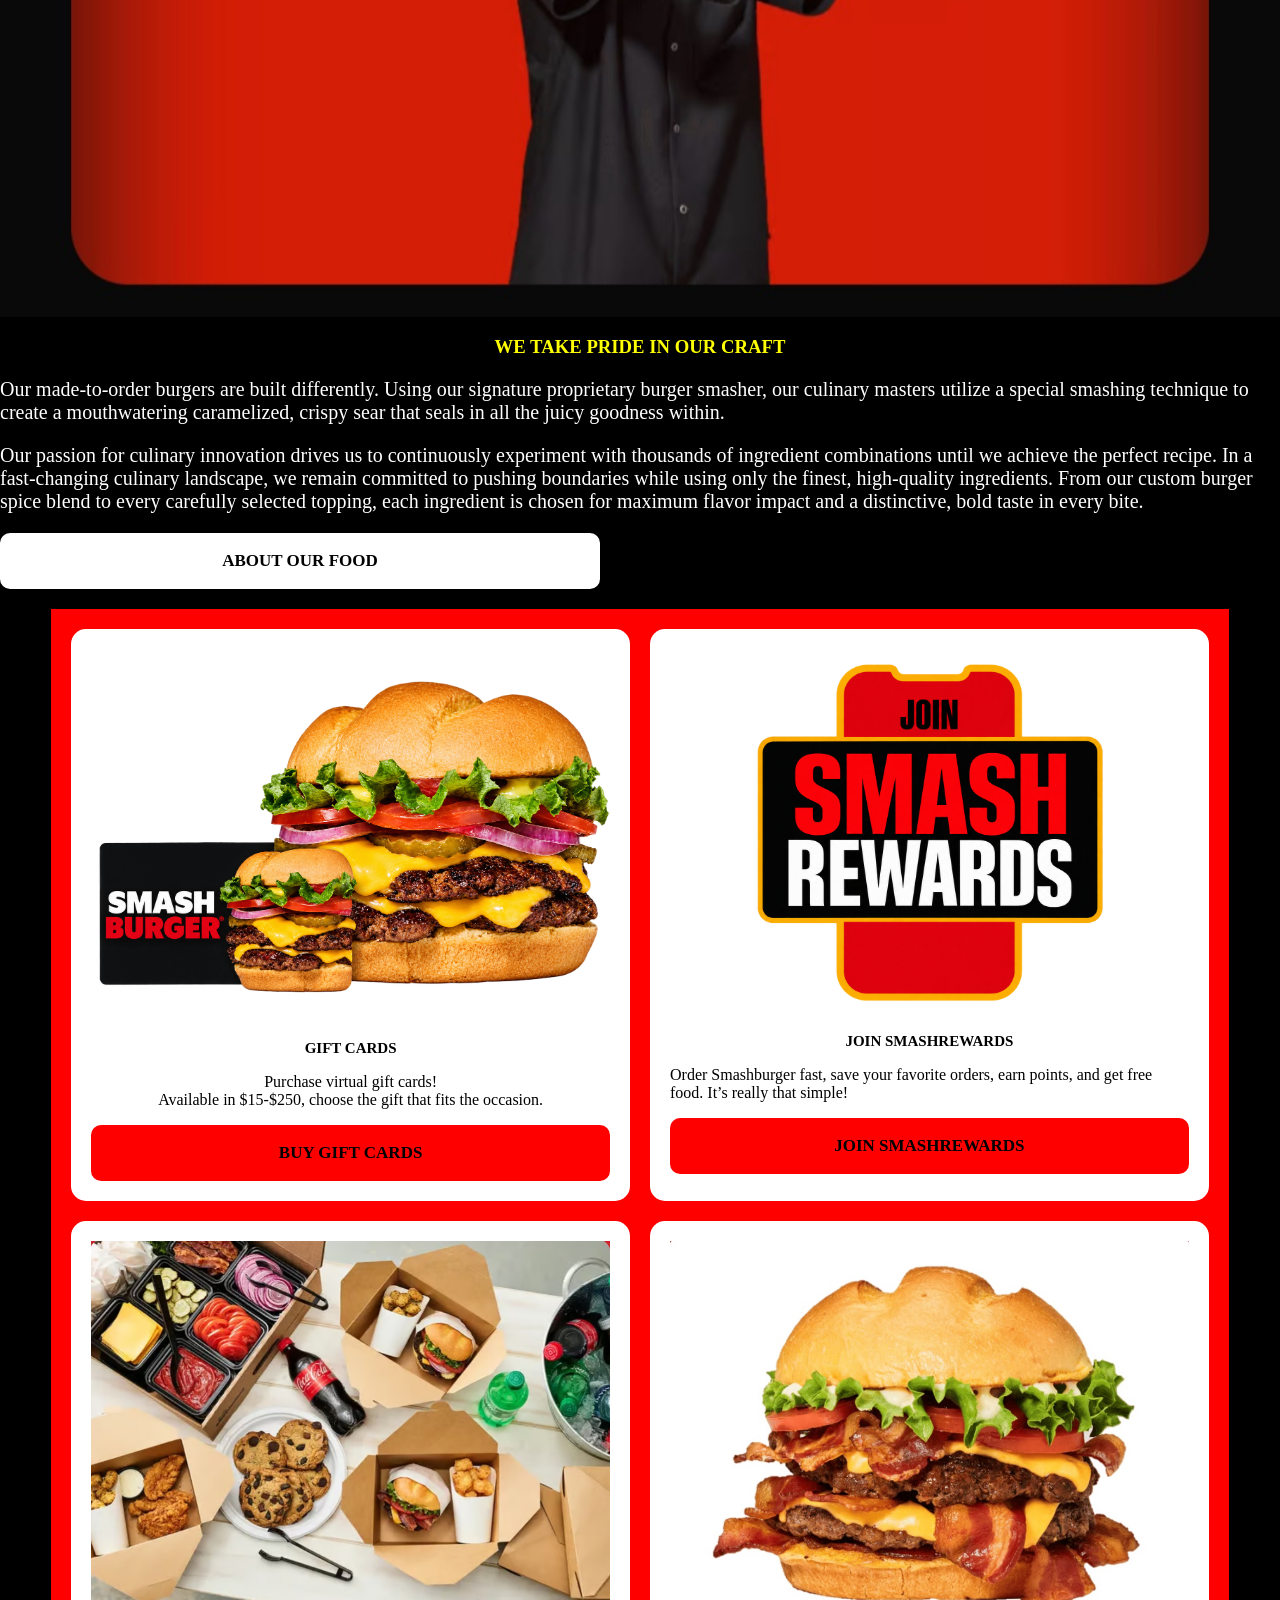
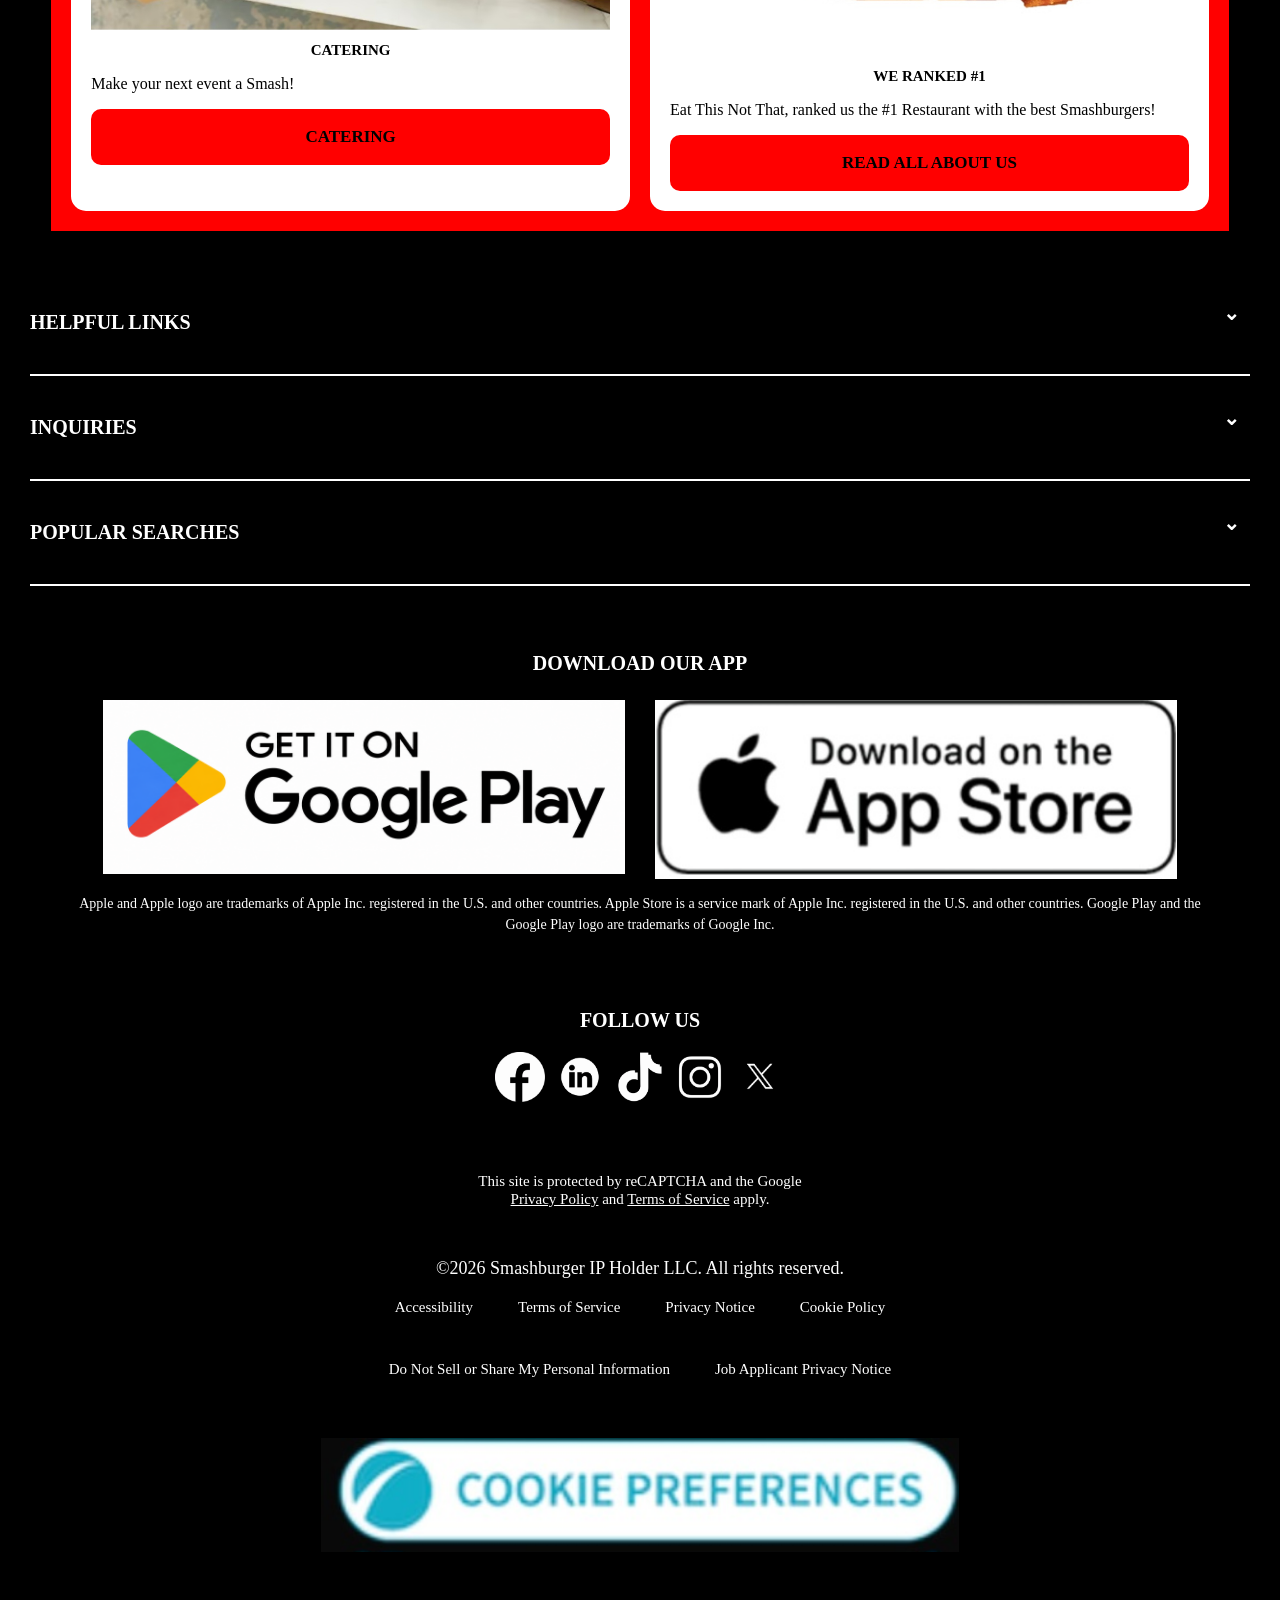
==== commit 39ef8b6c: "Add student information to footer in index.html" ====
--- a/index.html
+++ b/index.html
@@ -325,10 +325,17 @@
 </a>
 
 </div>
+    <p>
+    NAME: CHIGBUNDU FAVOUR CHIEMELA
+      <br>
+    REG NO: 202440638293EF
+      <br>
+    MATRIC NO: 24/241144042
+    </p>
   </footer>
   <footer class="order-footer">
     <a href="#">ORDER NOW</a>
 </footer>
 </body>
 
-</html>+</html>
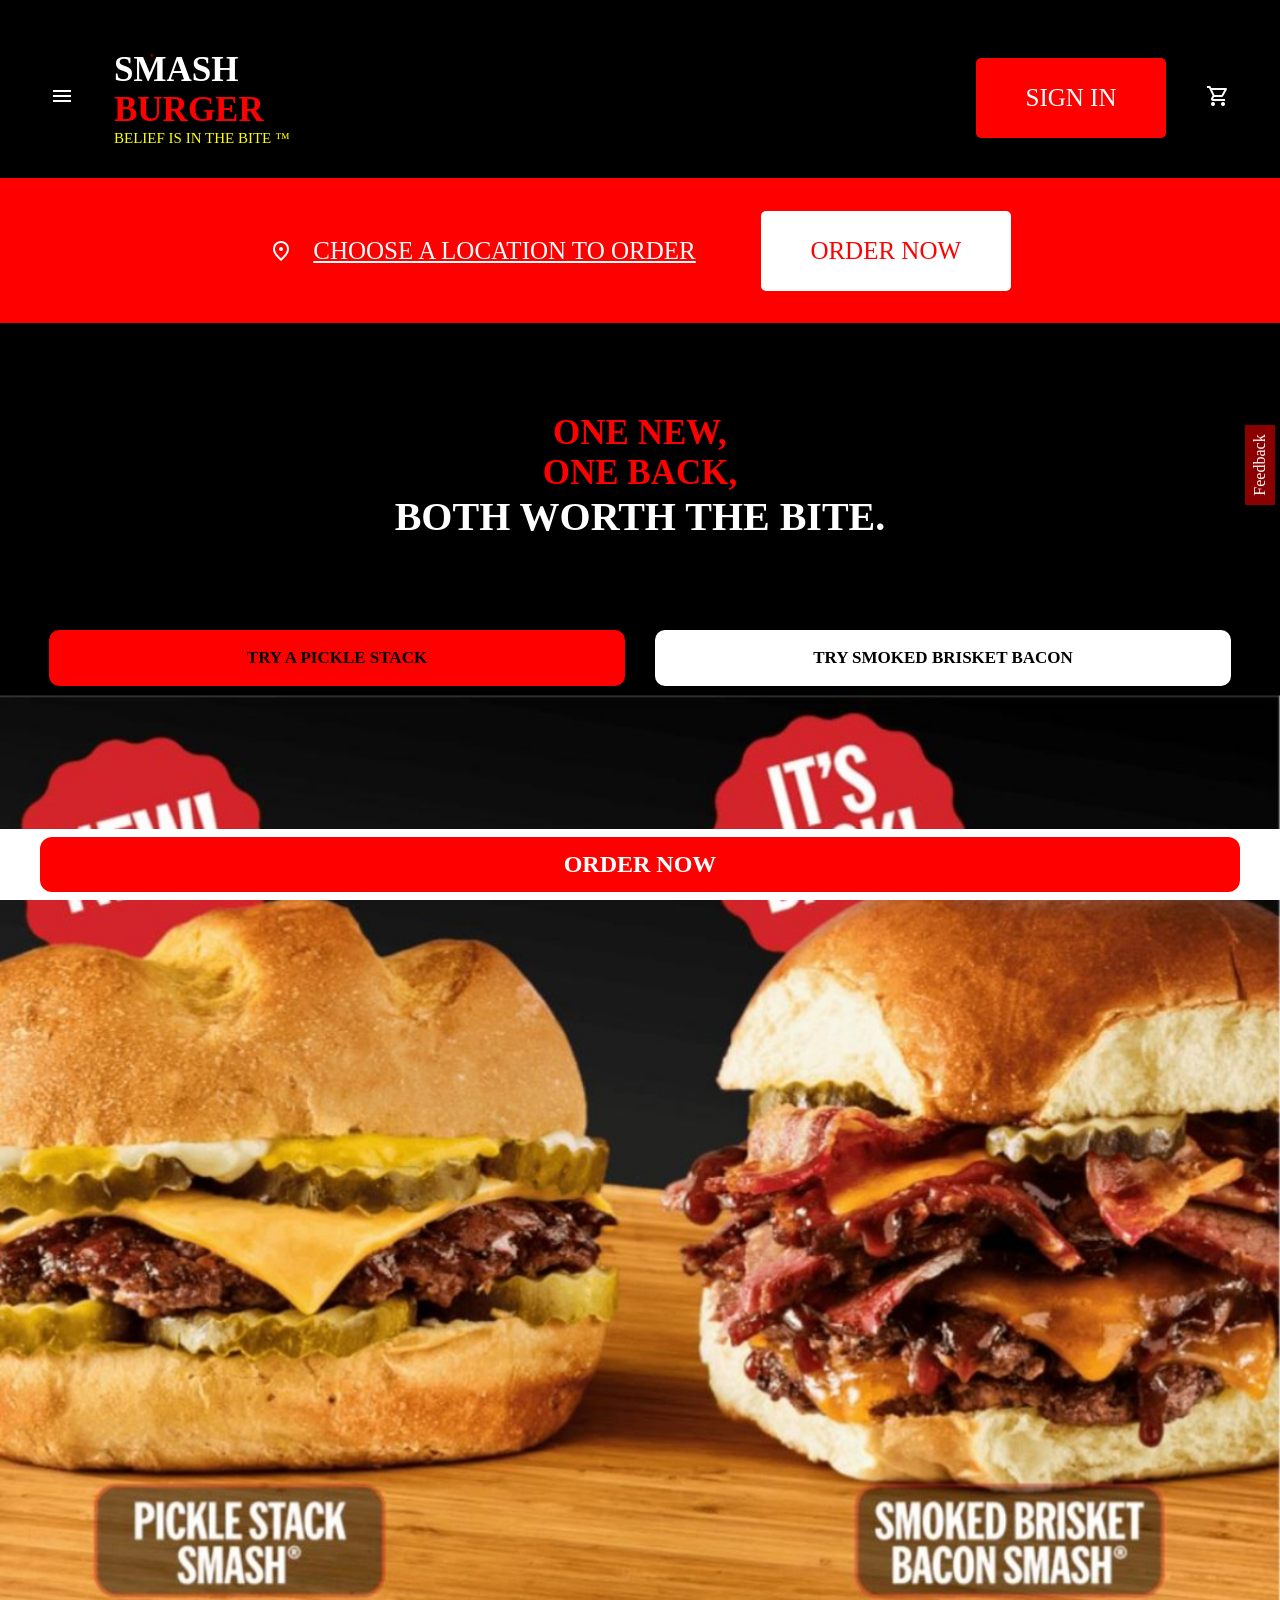
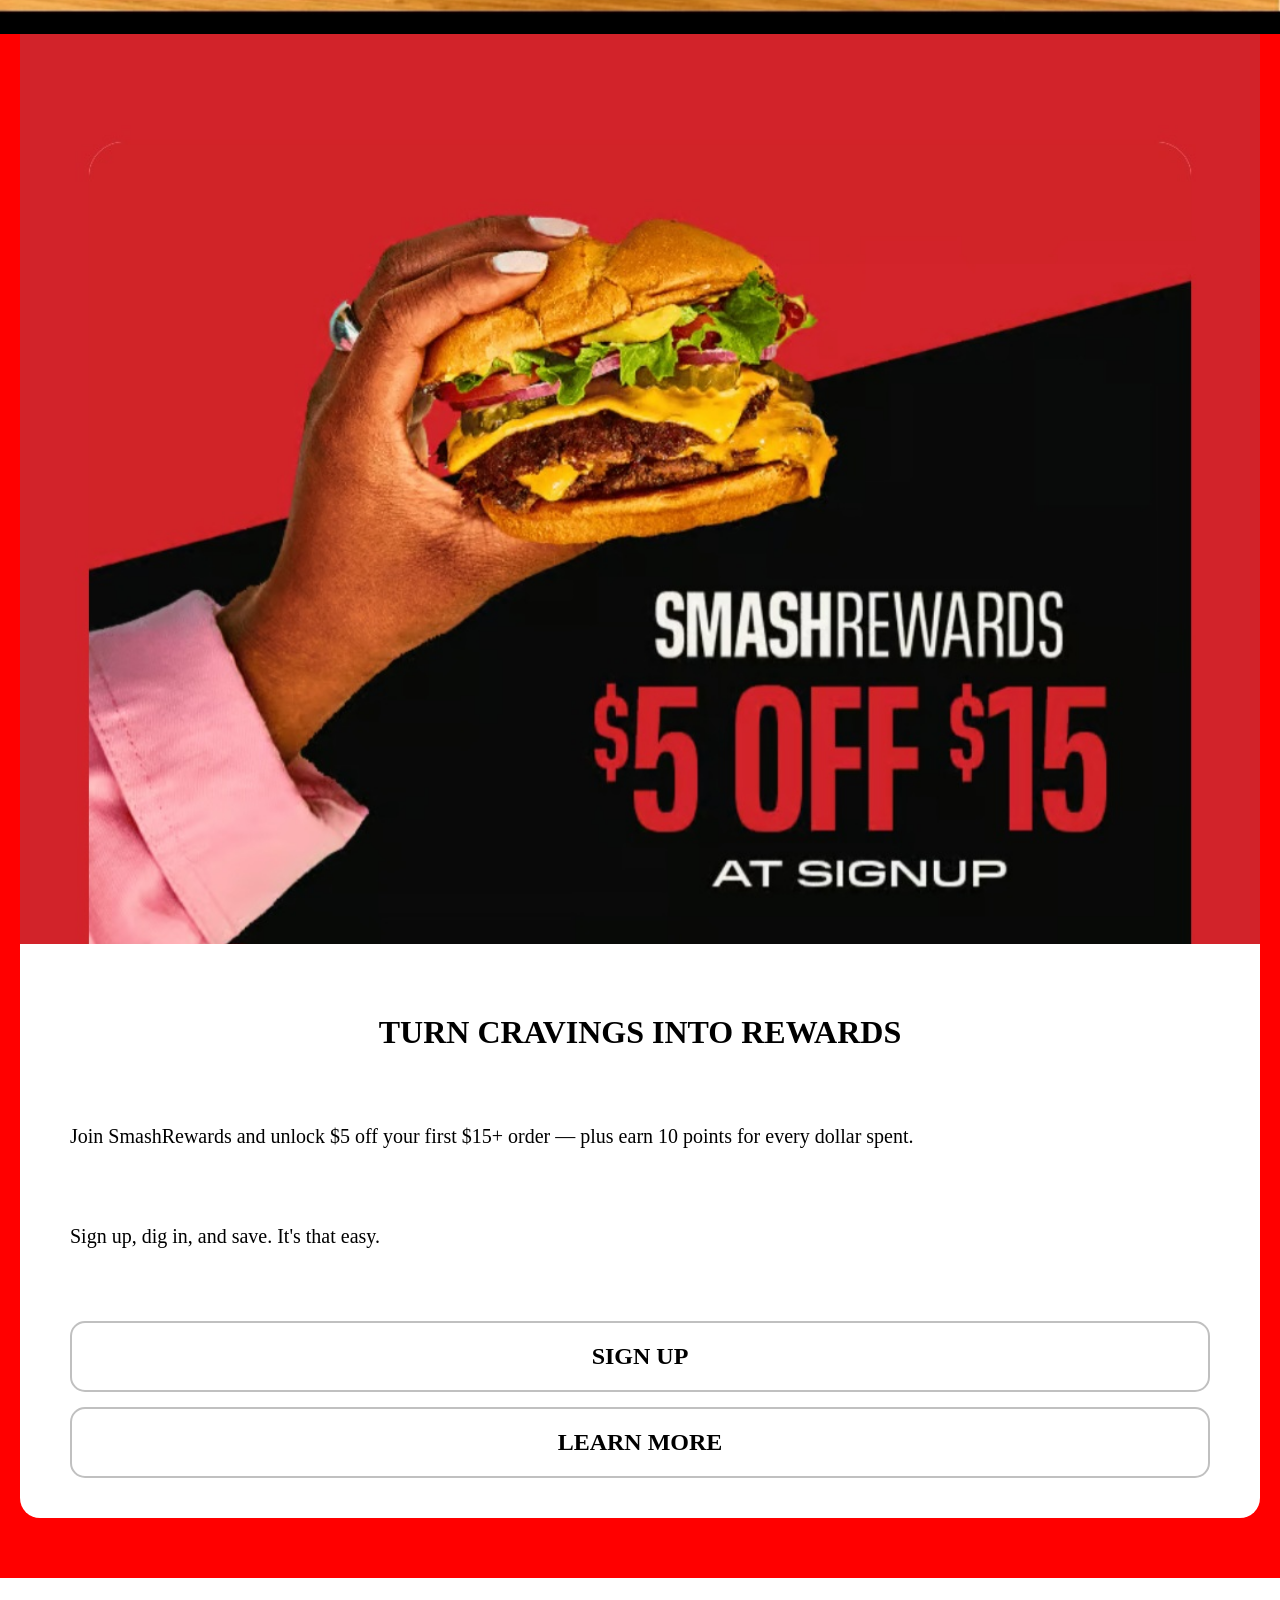
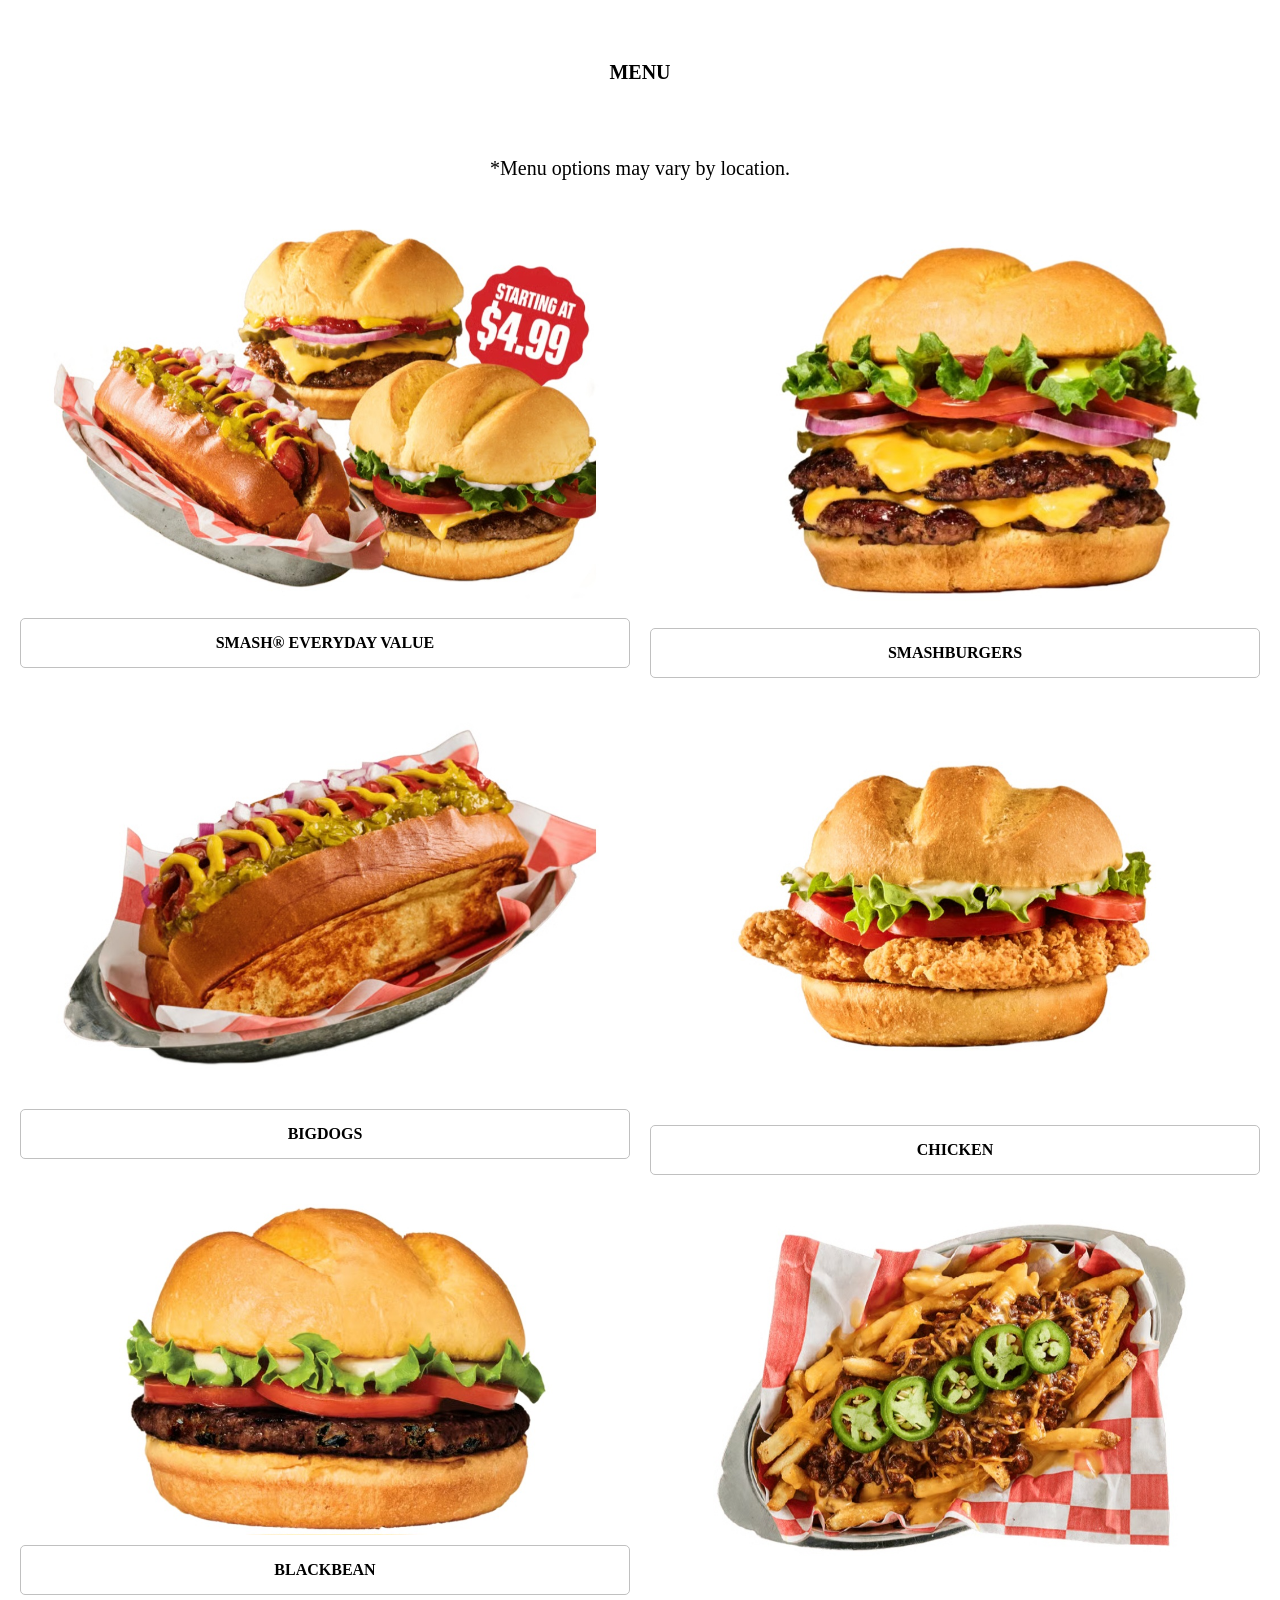
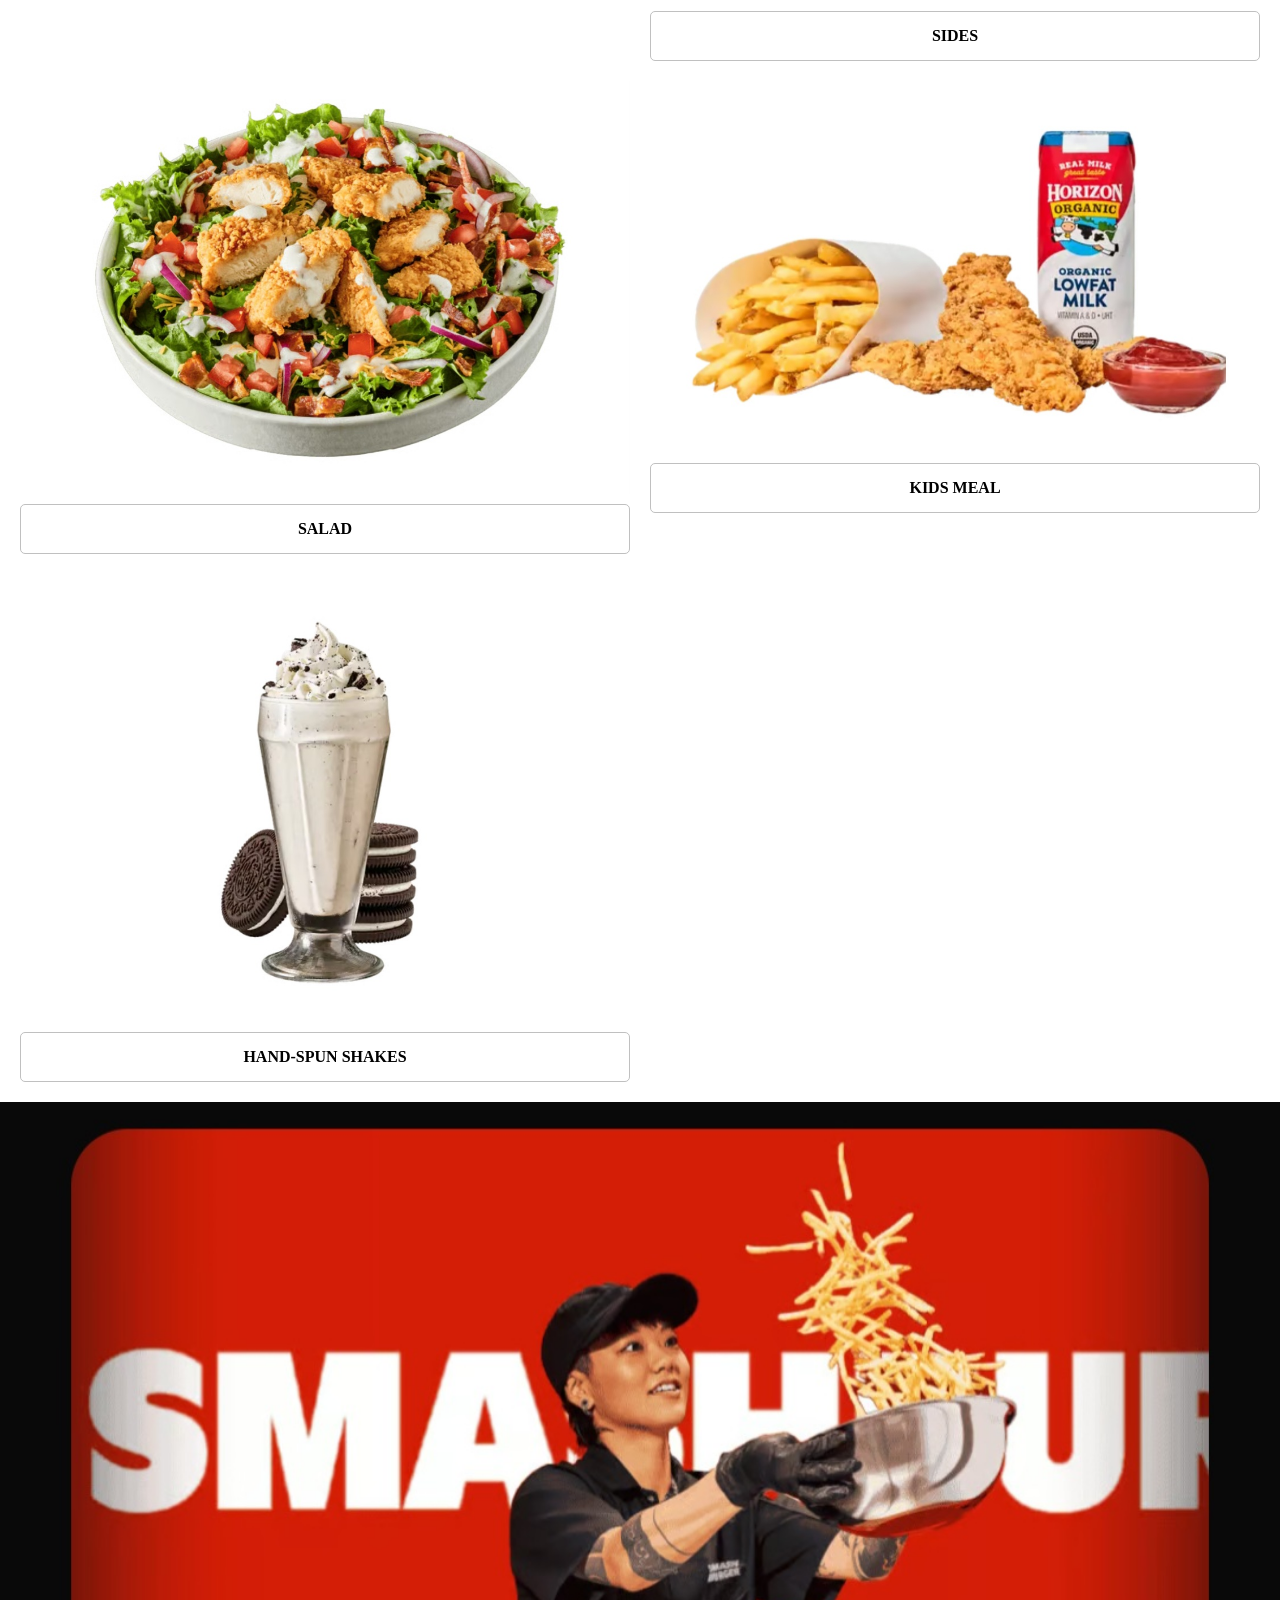
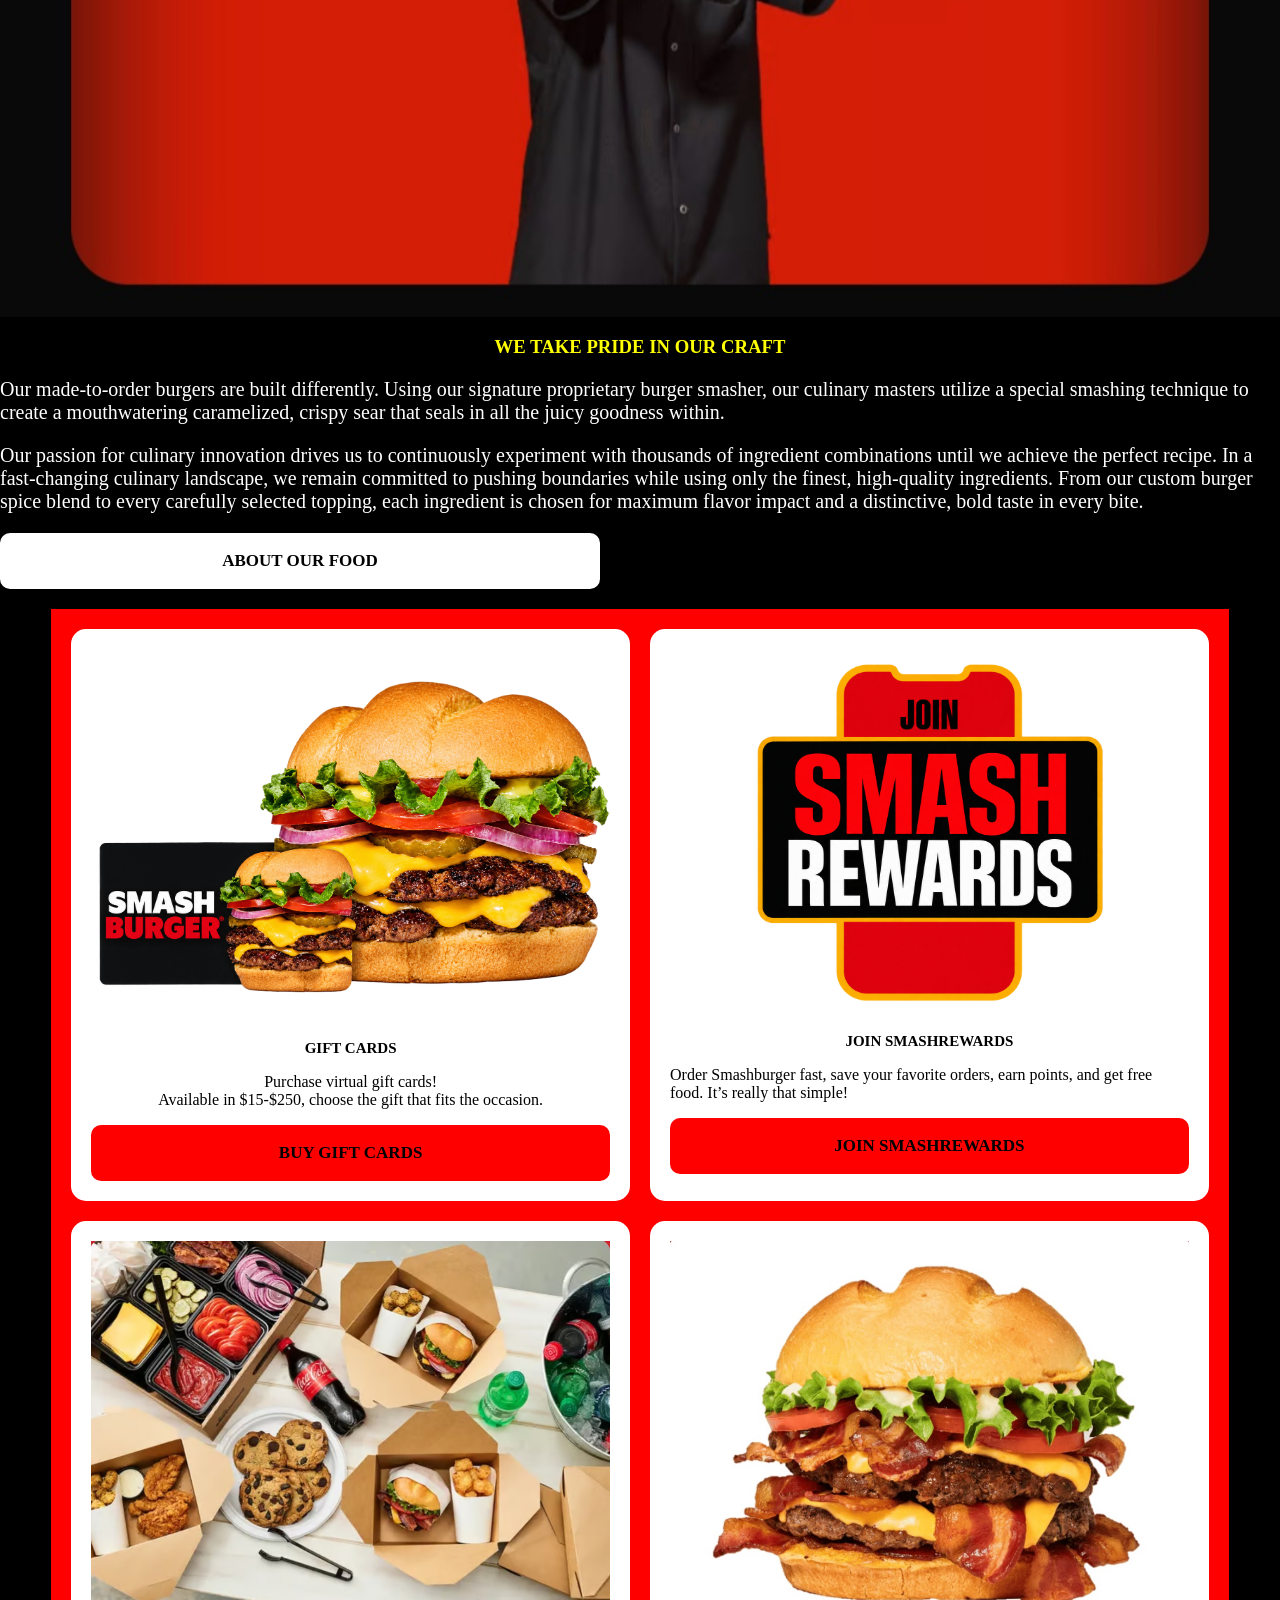
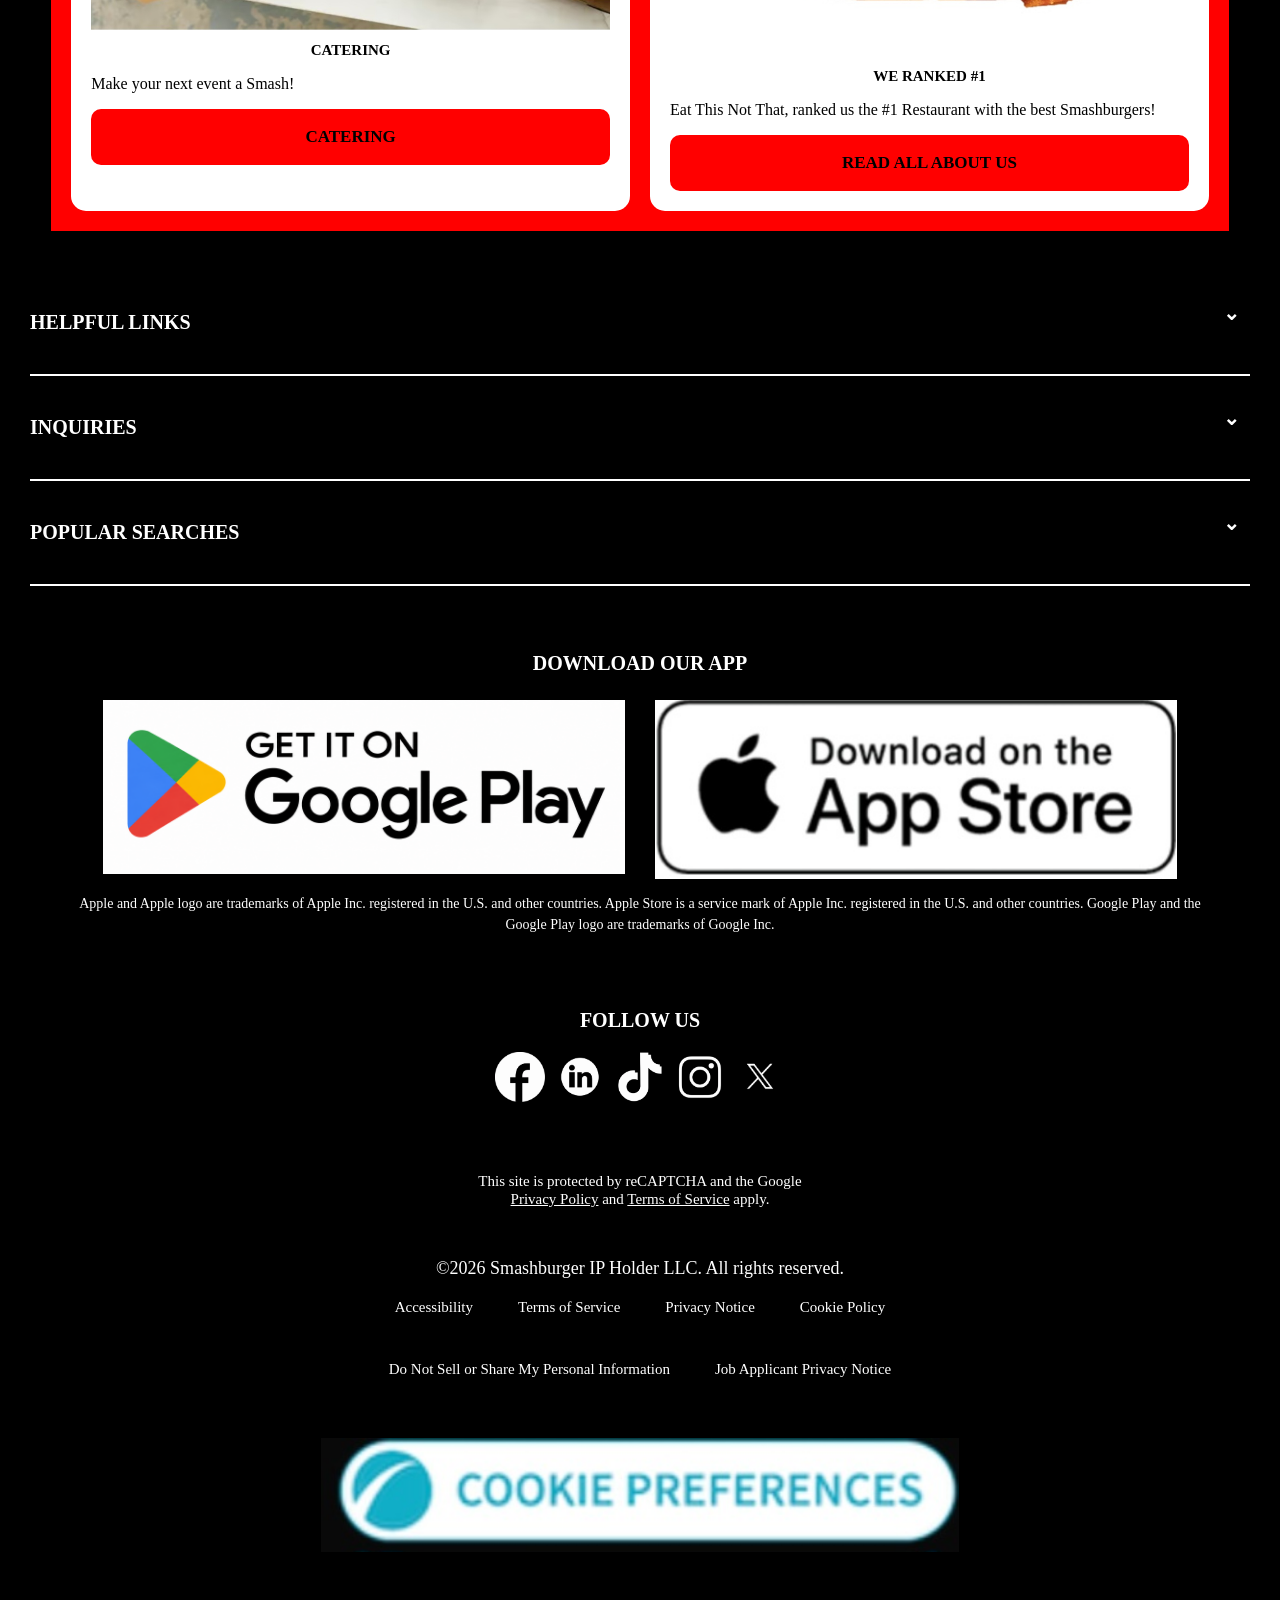
==== commit 31cdb90e: "Refactor student information display in index.html" ====
--- a/index.html
+++ b/index.html
@@ -325,13 +325,11 @@
 </a>
 
 </div>
-    <p>
-    NAME: CHIGBUNDU FAVOUR CHIEMELA
-      <br>
-    REG NO: 202440638293EF
-      <br>
-    MATRIC NO: 24/241144042
-    </p>
+    <div class="student-info">
+    <p>Name: CHIGBUNDU FAVOUR CHIEMELA</p>
+    <p>Reg No: 202440638293EF</p>
+    <p>Matric No: 24/241144042</p>
+    </div>
   </footer>
   <footer class="order-footer">
     <a href="#">ORDER NOW</a>
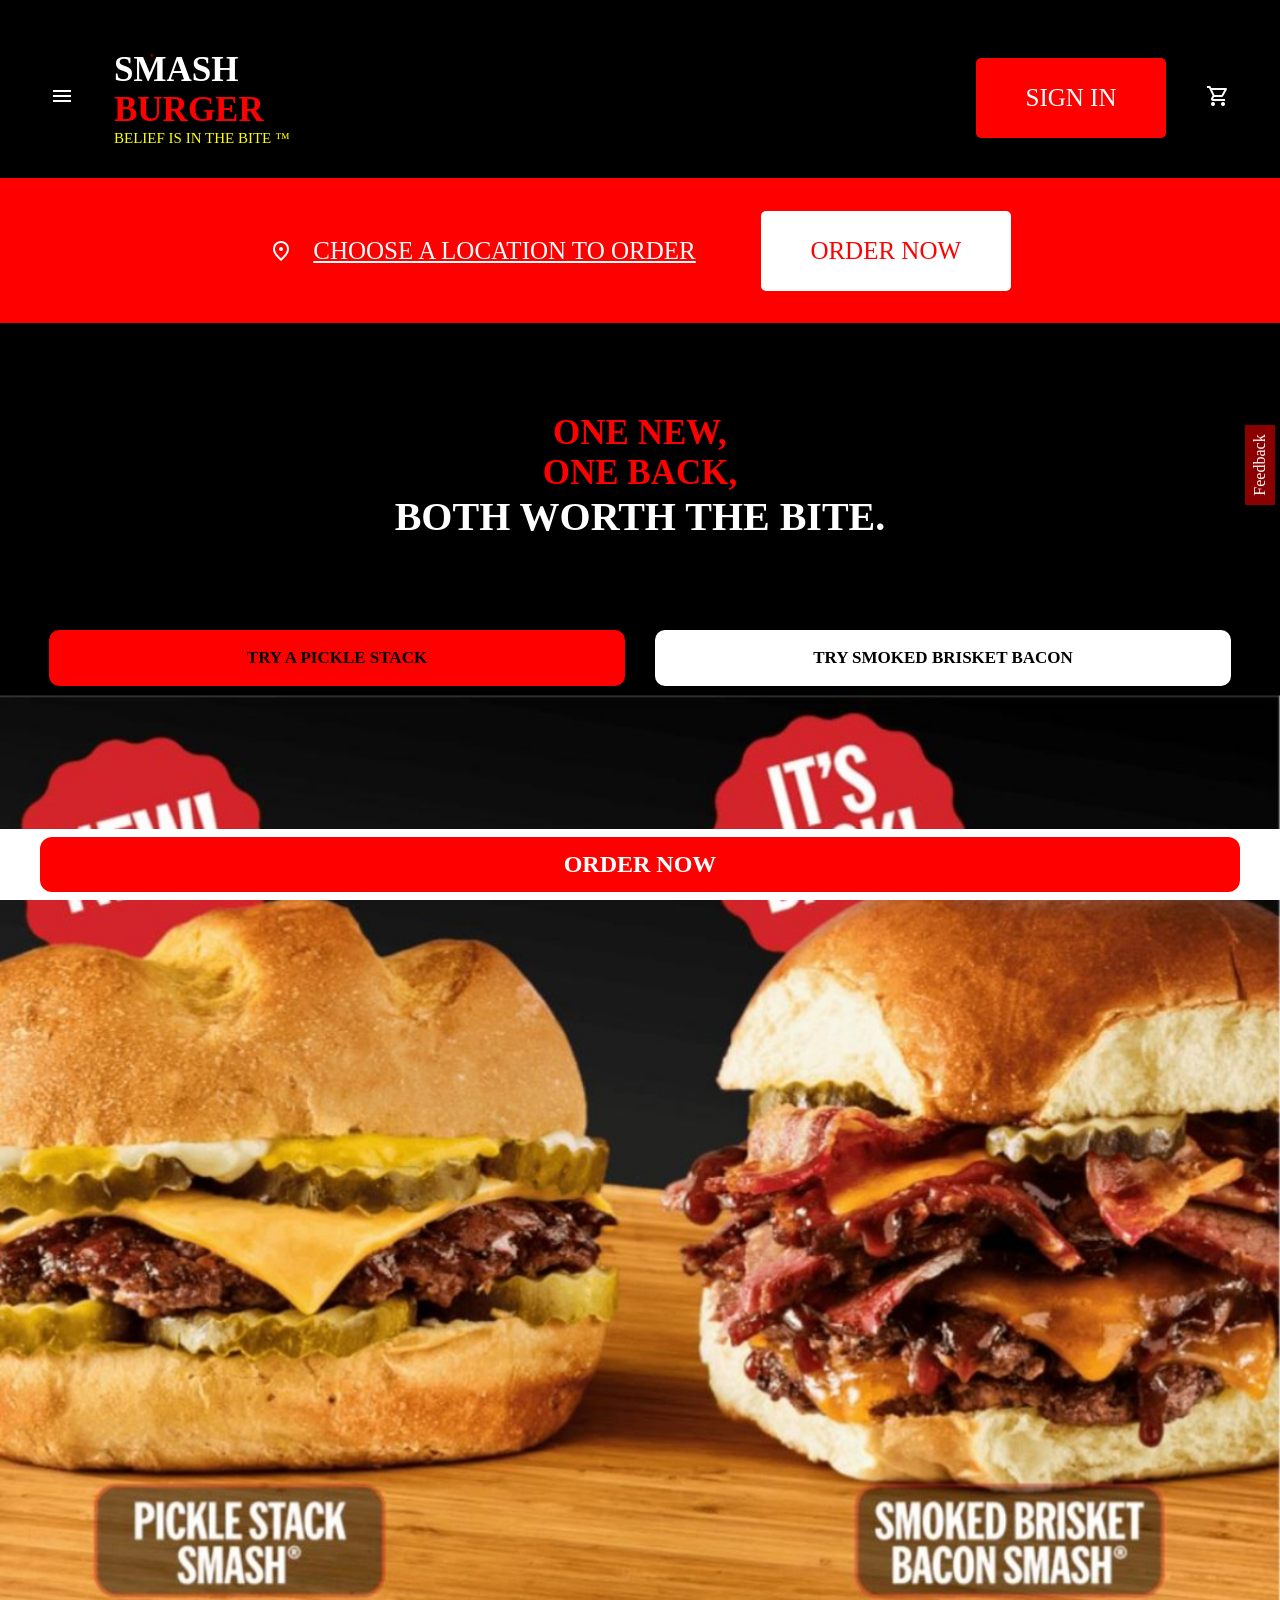
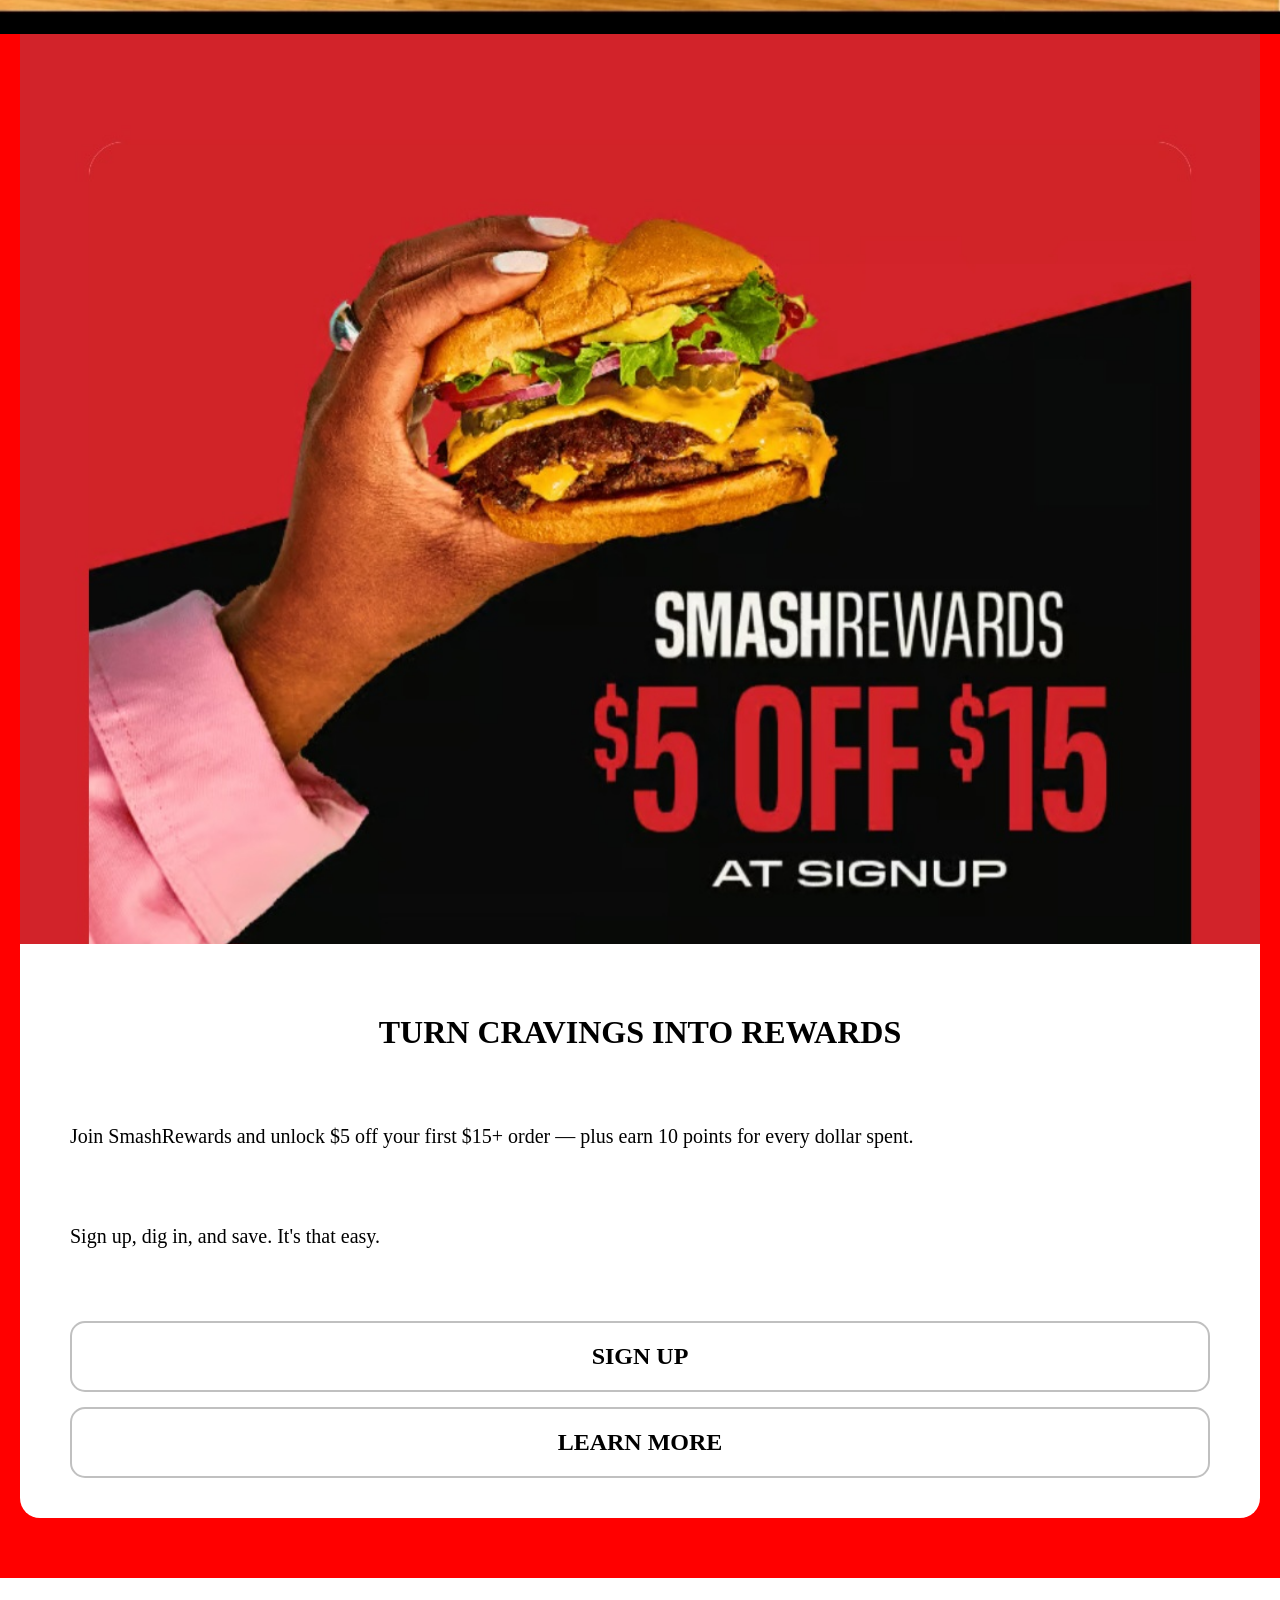
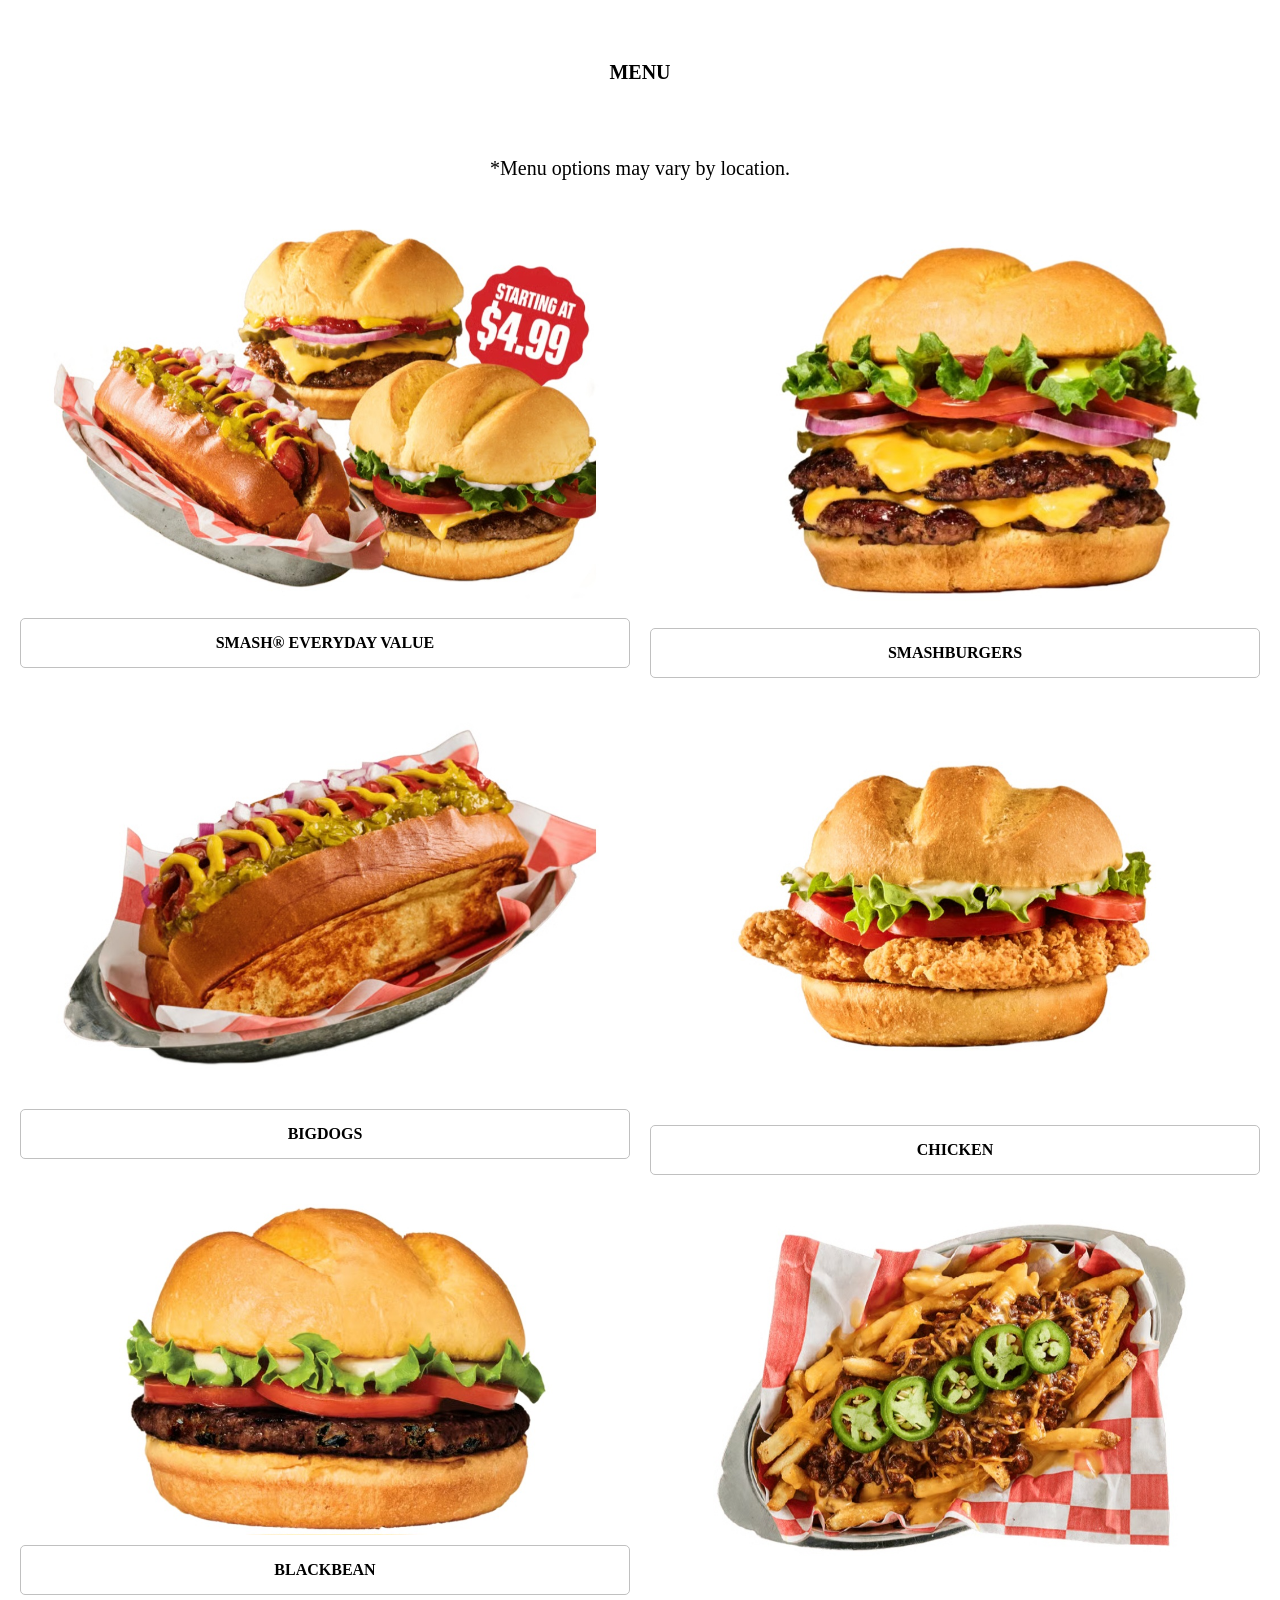
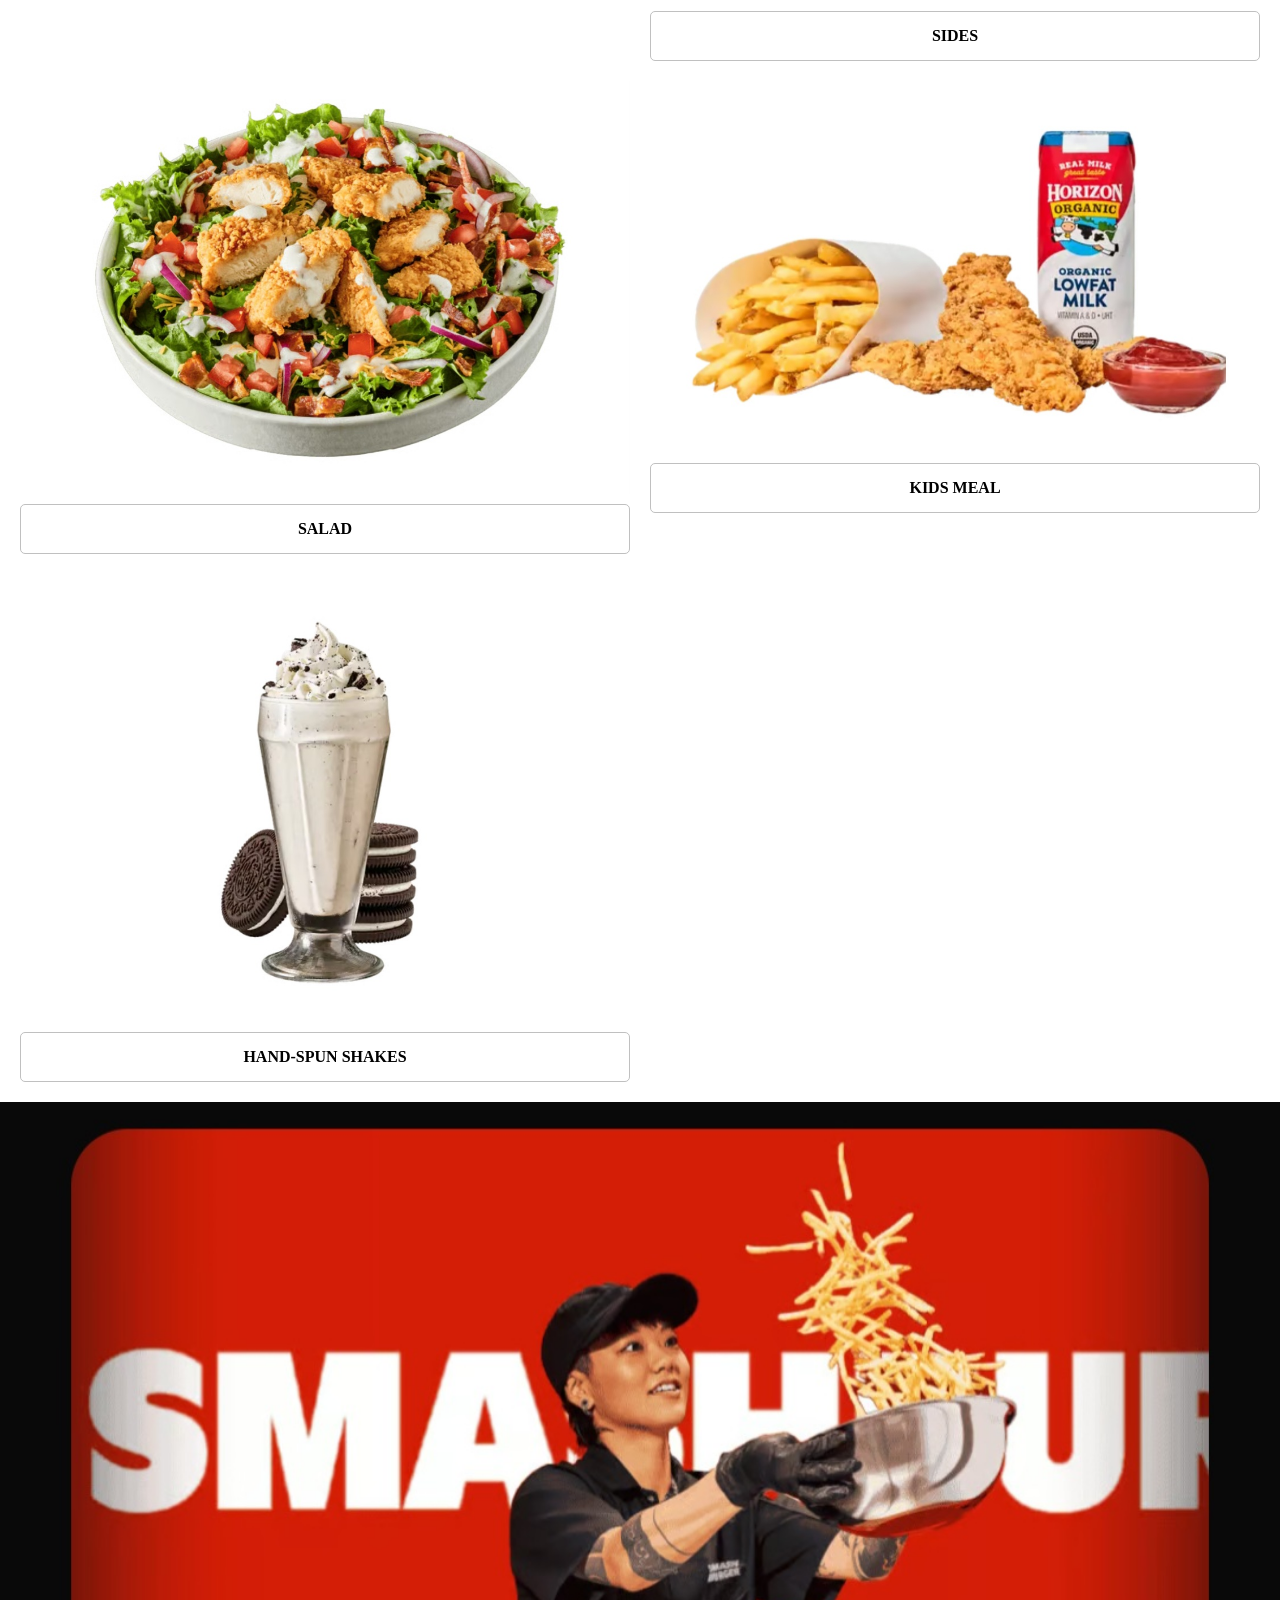
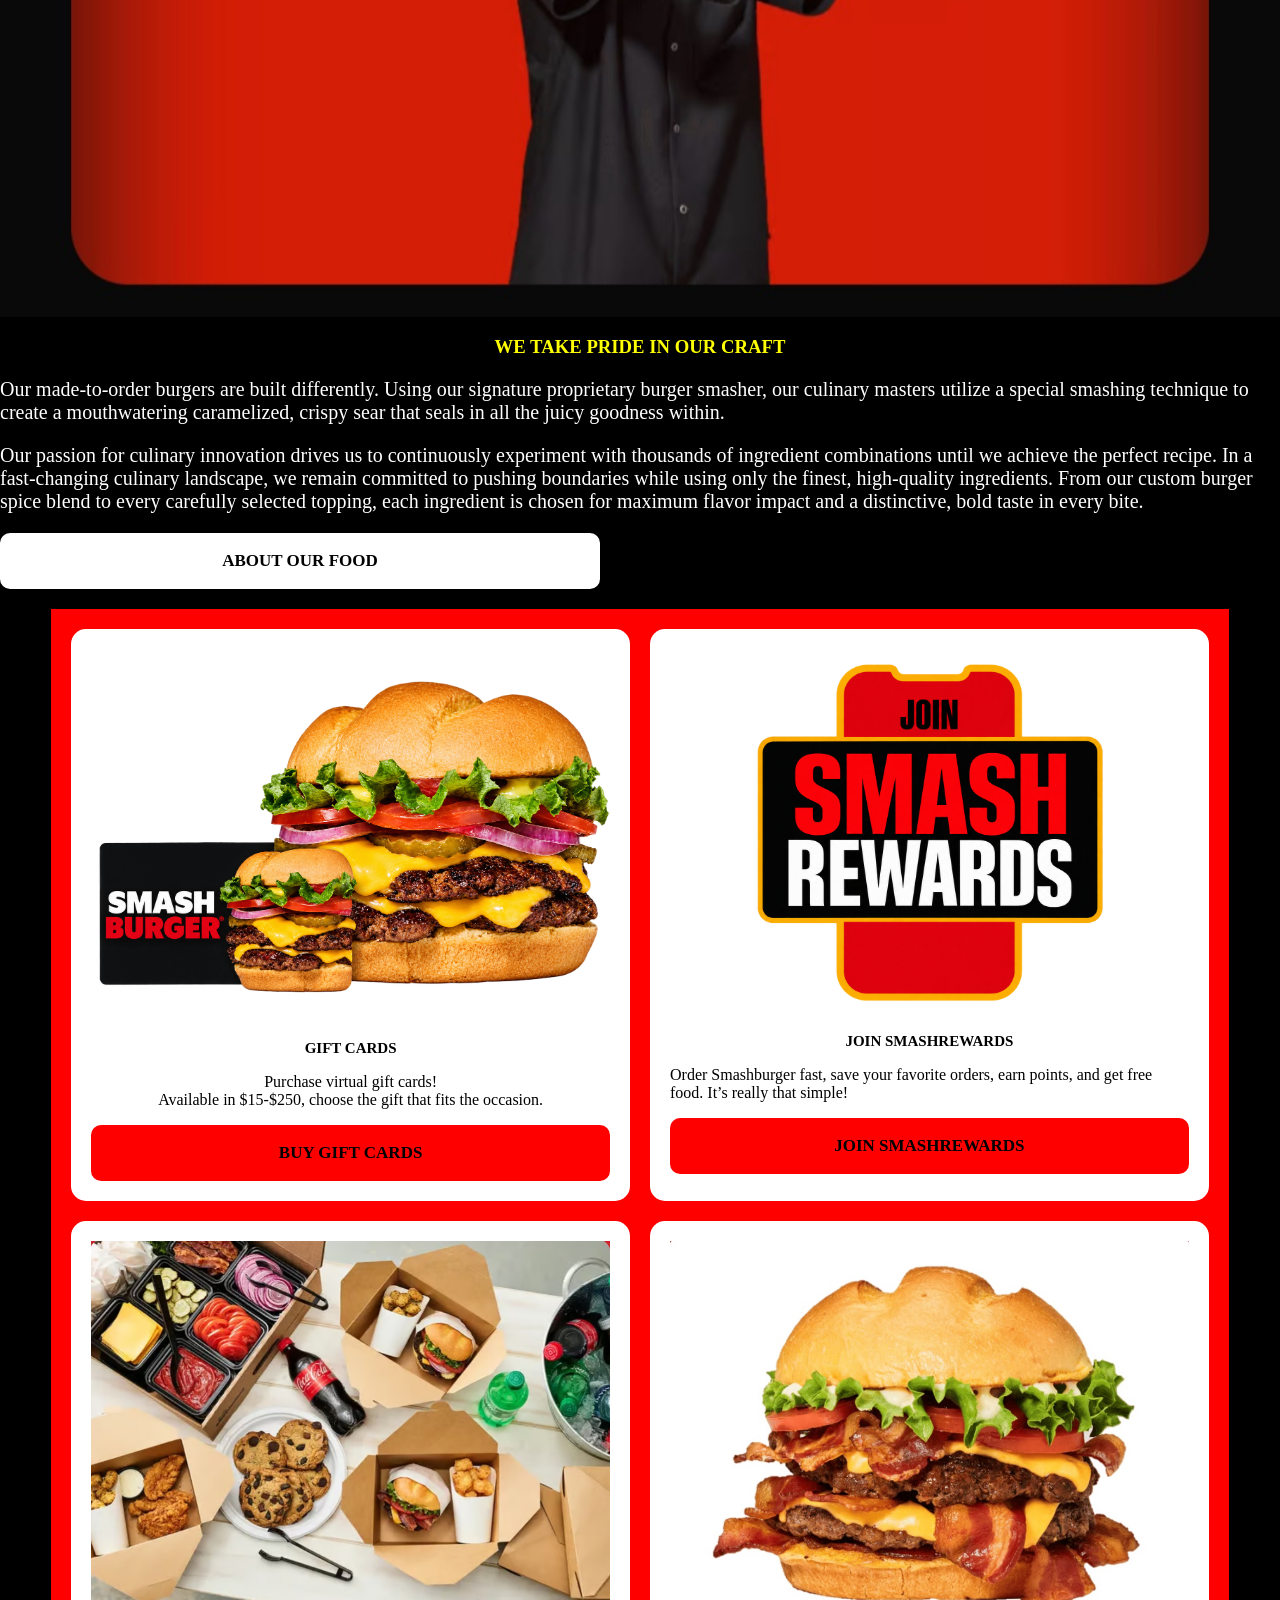
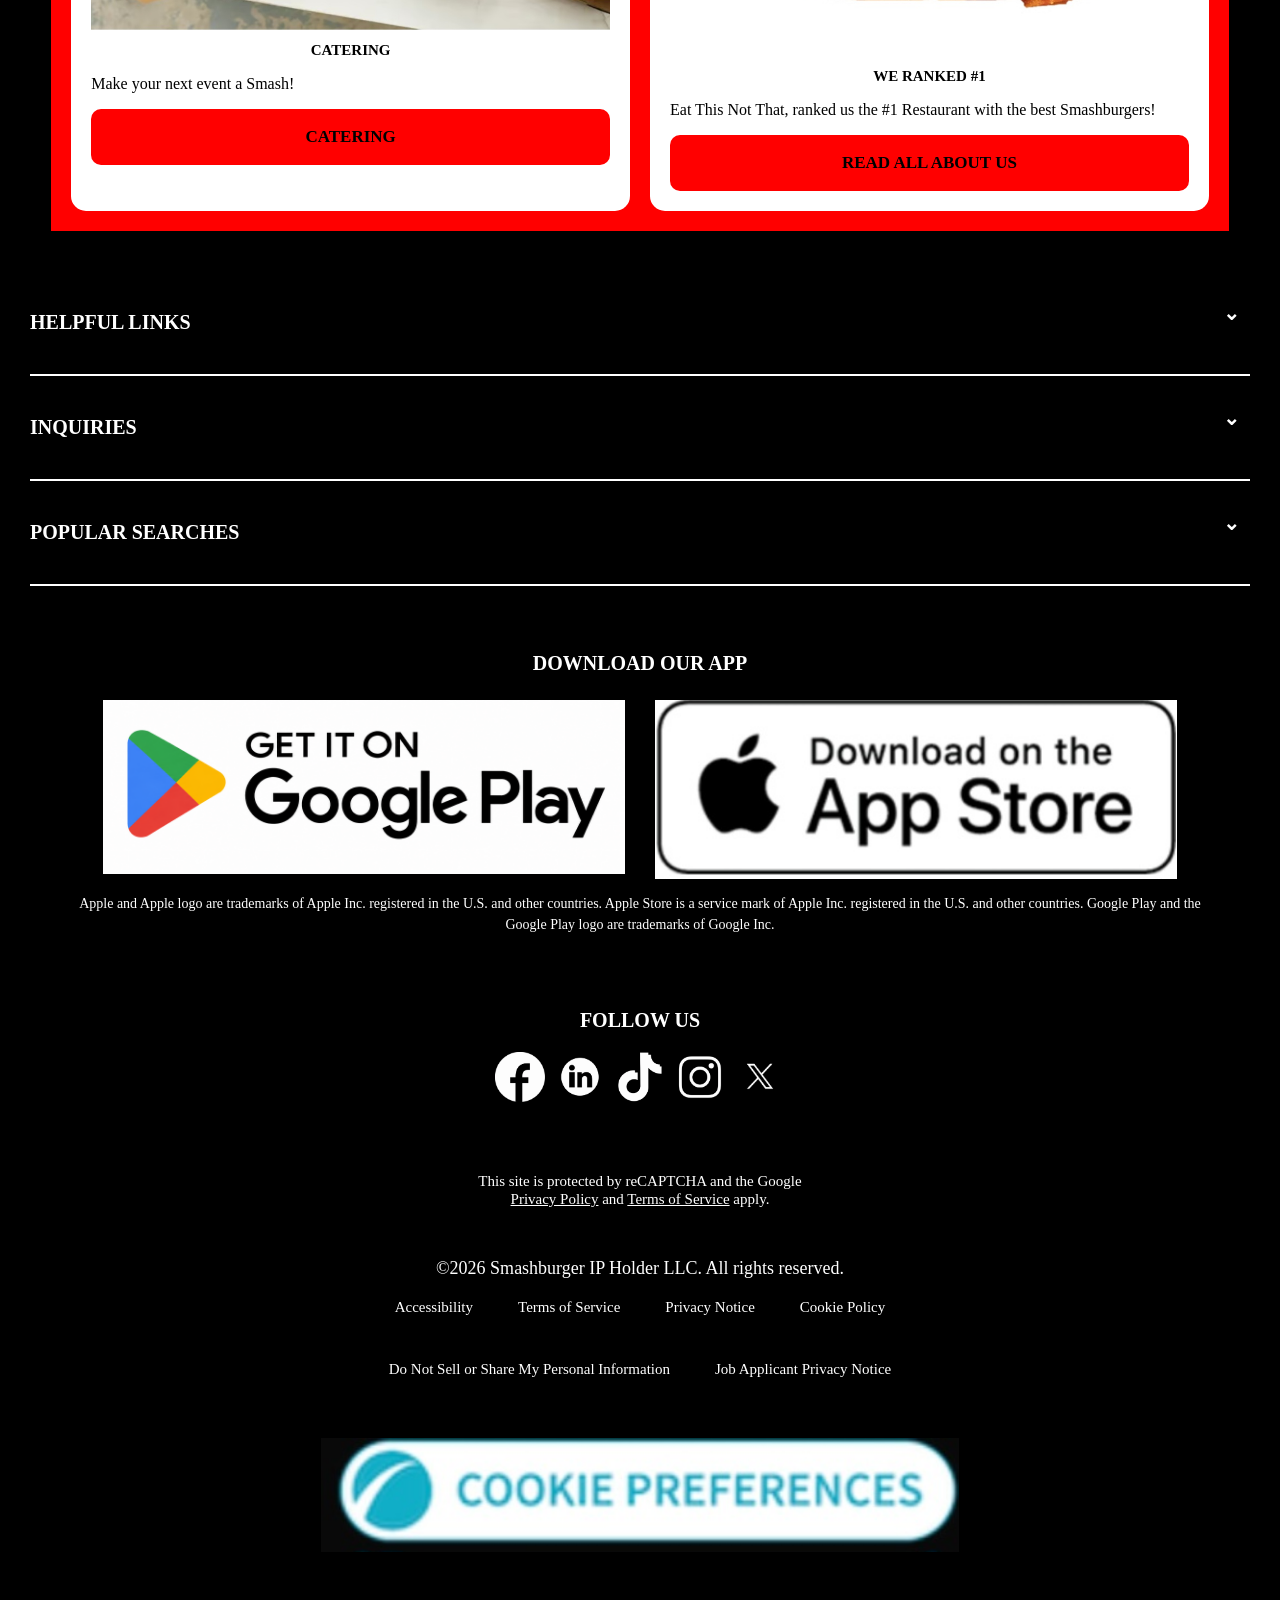
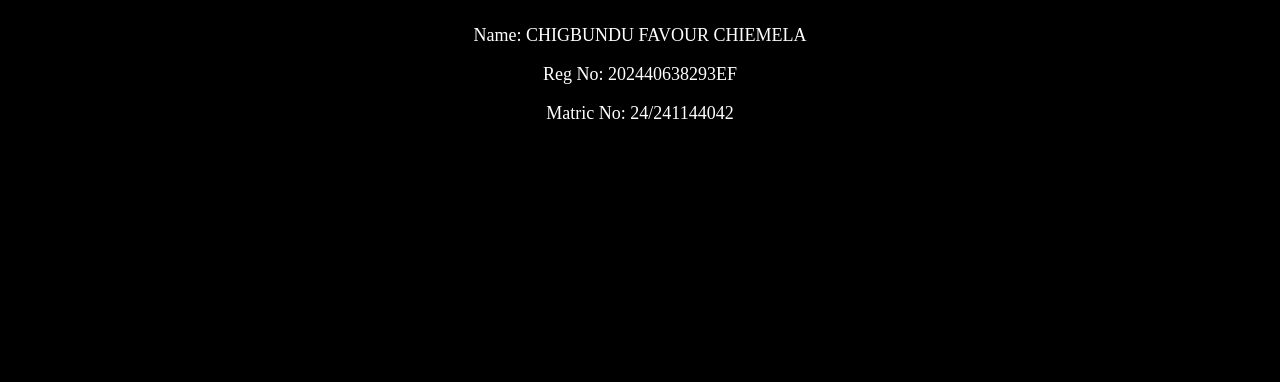
==== commit 6e4acf92: "Update ORDER NOW link to point to order.html" ====
--- a/index.html
+++ b/index.html
@@ -332,7 +332,7 @@
     </div>
   </footer>
   <footer class="order-footer">
-    <a href="#">ORDER NOW</a>
+    <a href="order.html">ORDER NOW</a>
 </footer>
 </body>
 
--- a/style.css
+++ b/style.css
@@ -1145,4 +1145,11 @@
         height: auto;
         display: block;
     }
-}+}
+
+.student-info {
+    color: white;
+    text-align: center;
+    font-size: 18px;
+    padding: 15px 20px 120px;
+}
